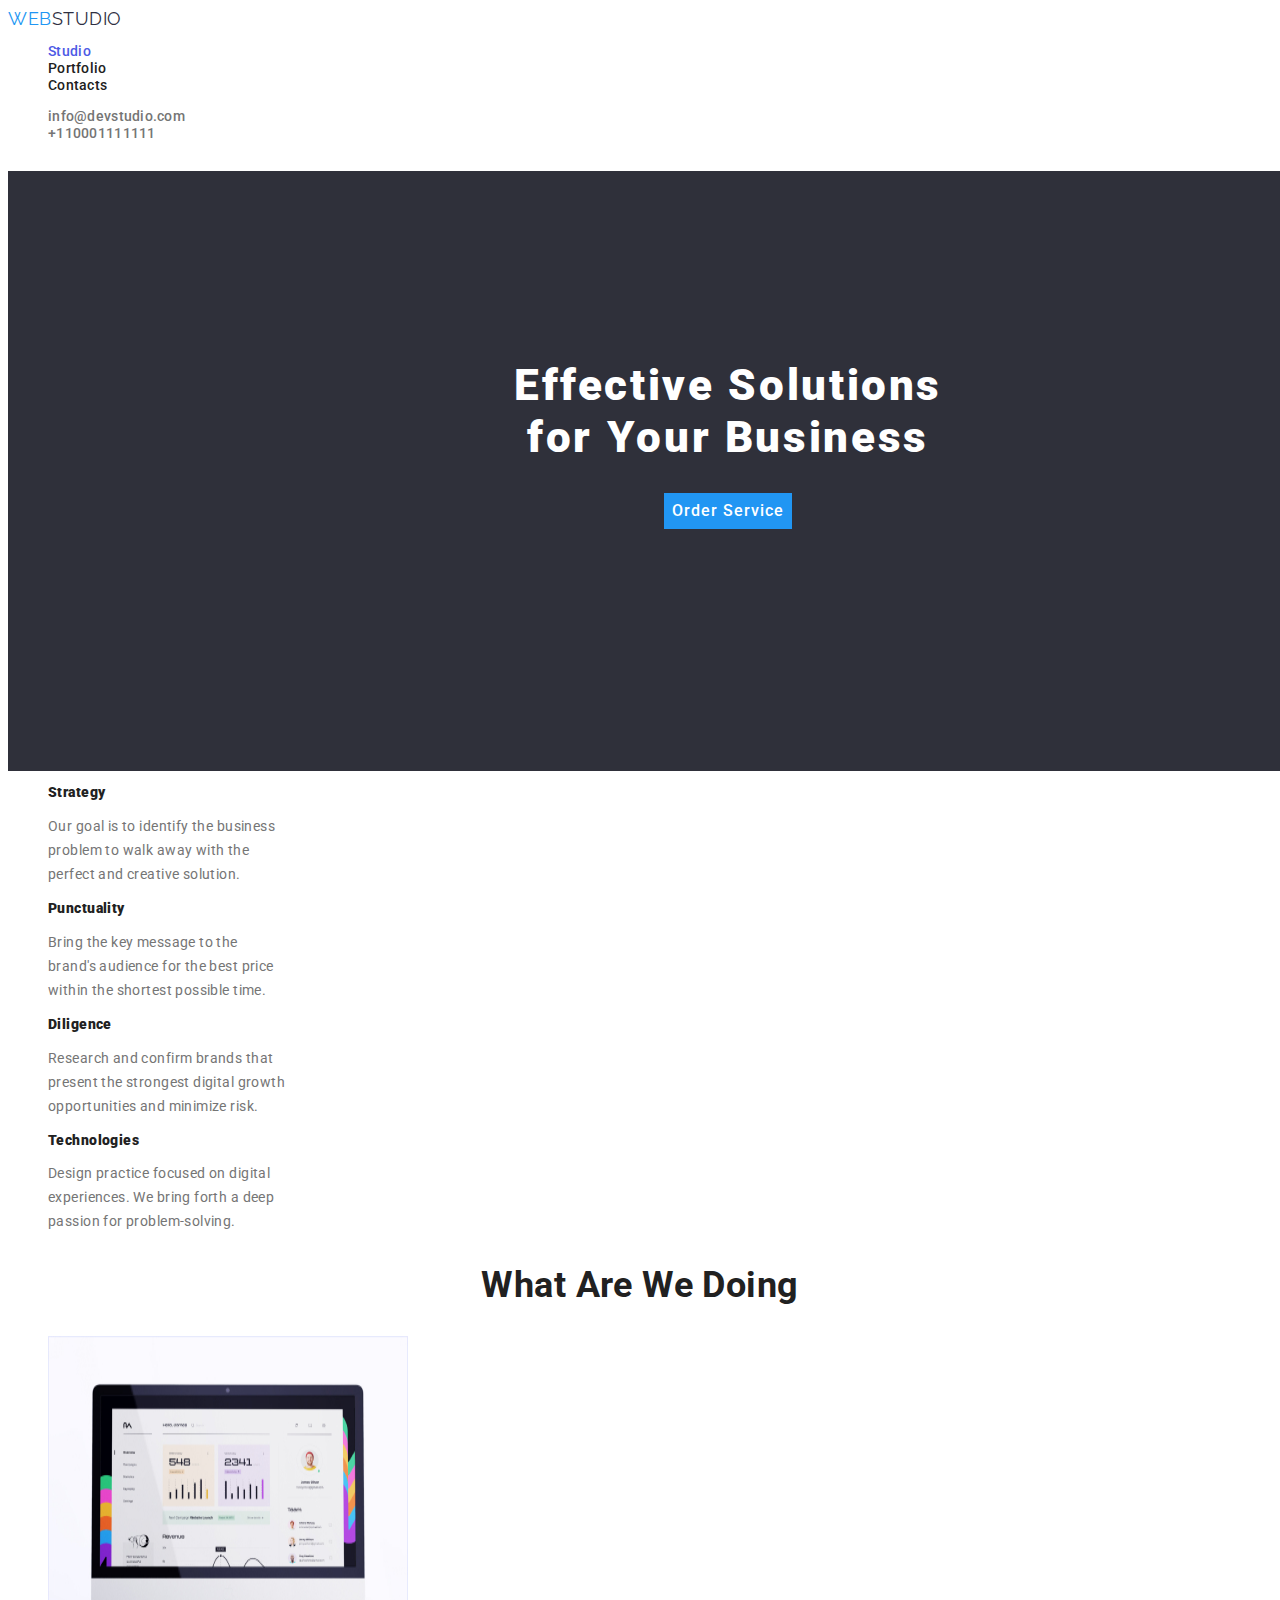
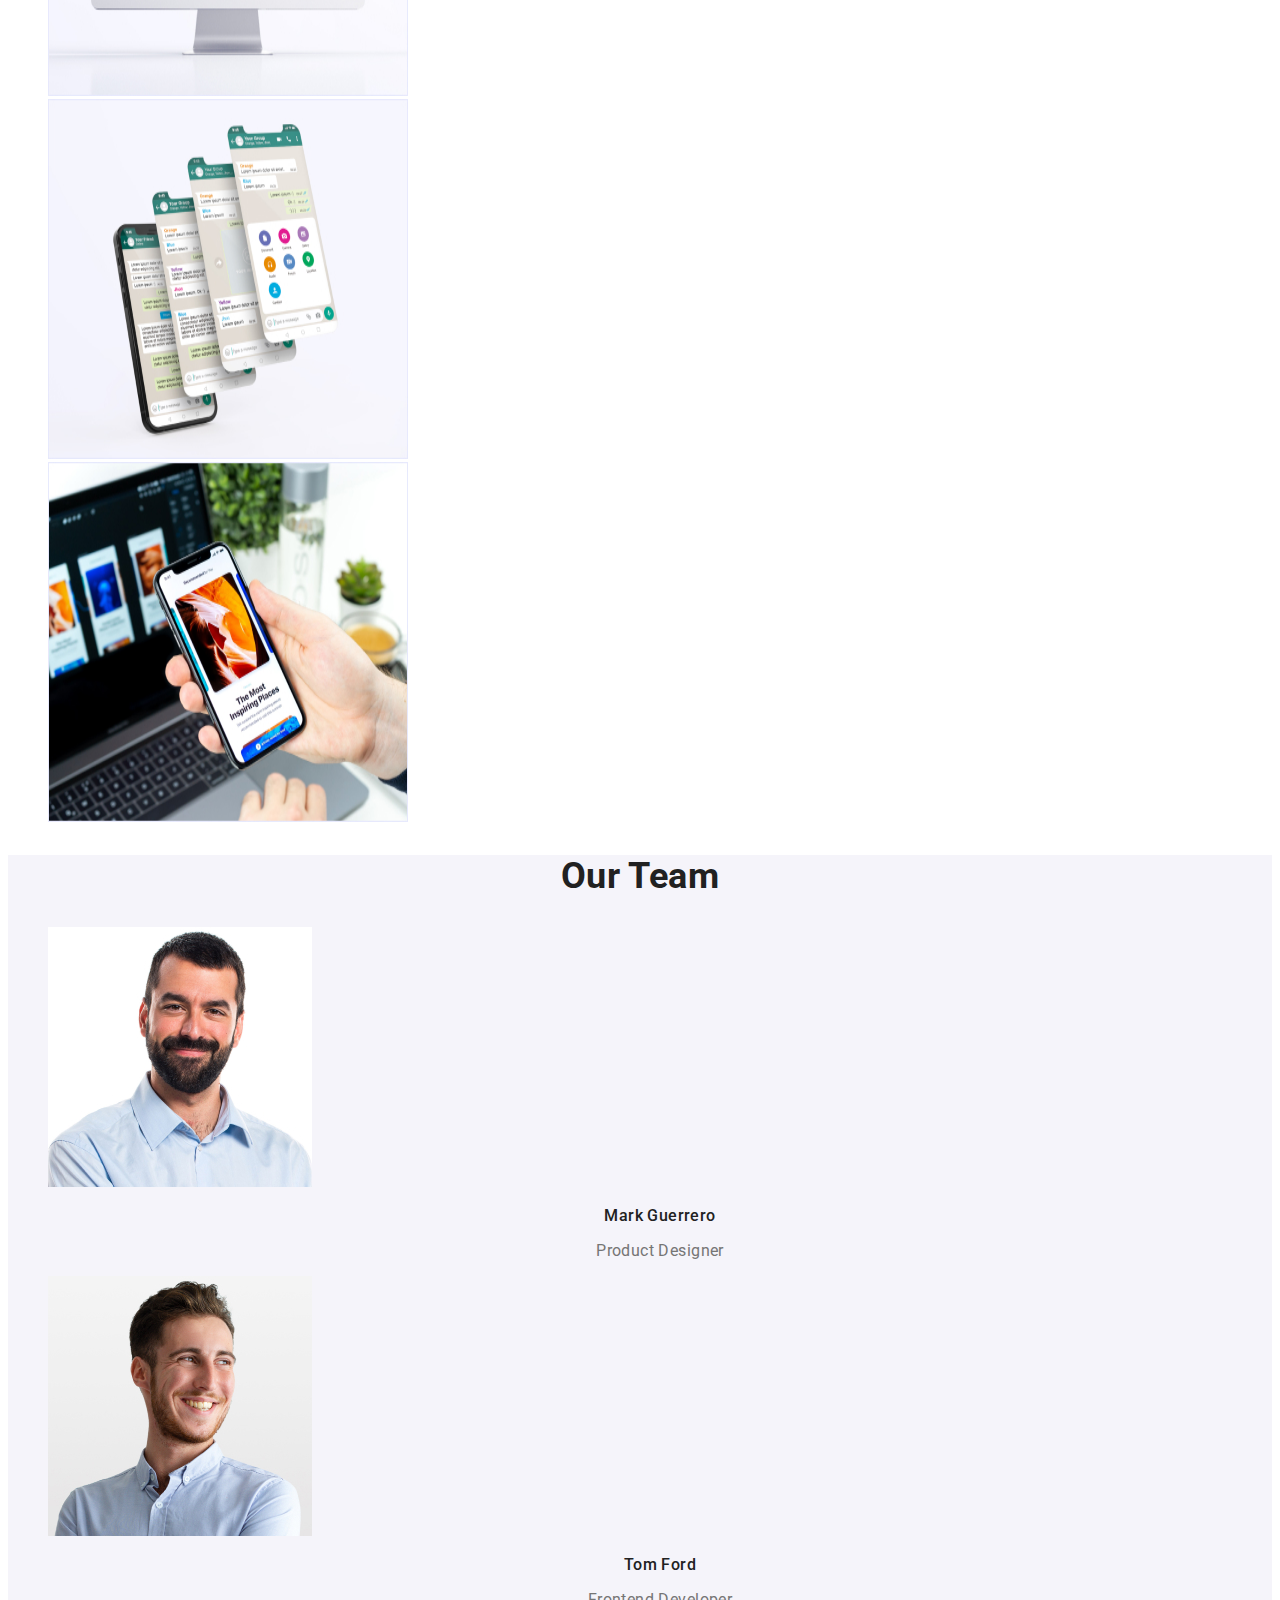
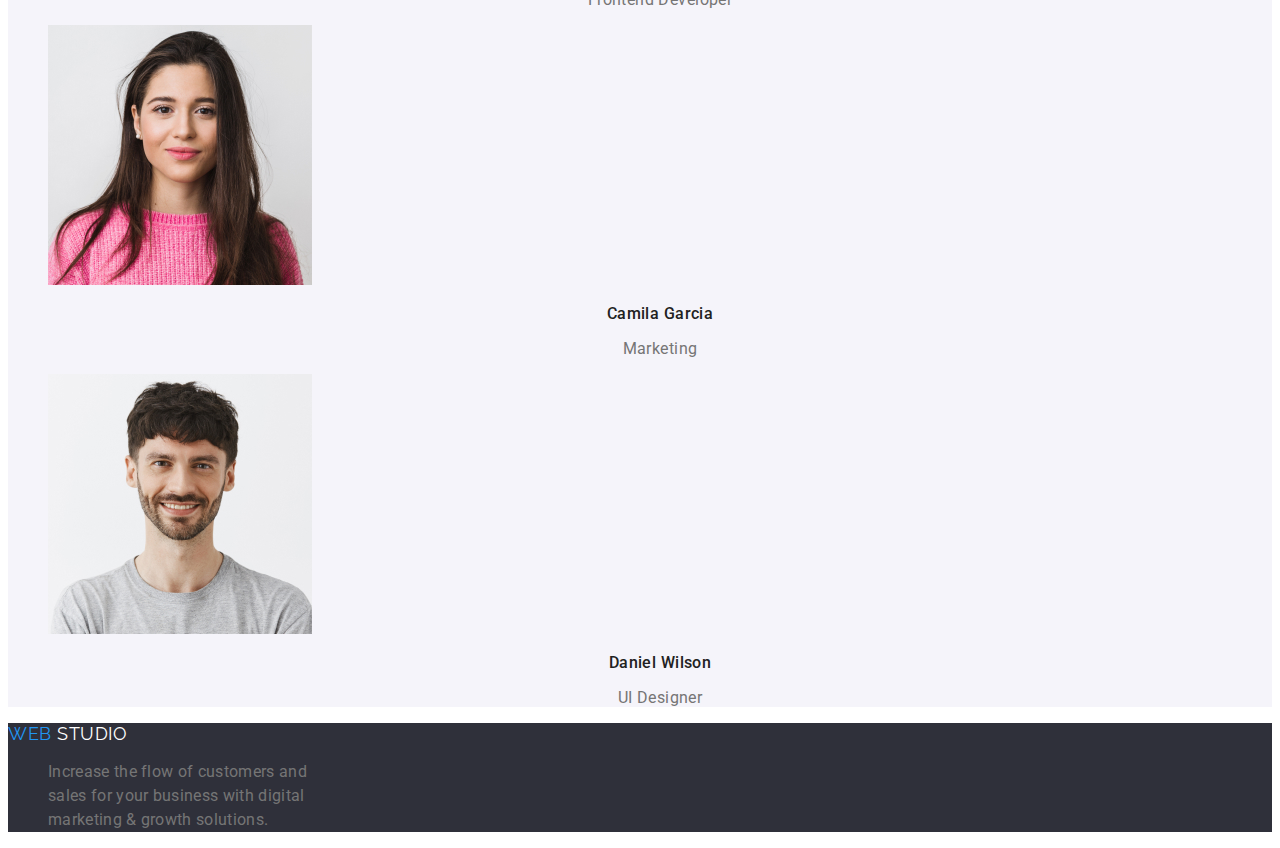
==== index.html @ 08b3004b "start of hw#3" ====
<!DOCTYPE html>
<html lang="en">
  <head>
    <meta charset="UTF-8" />
    <meta http-equiv="X-UA-Compatible" content="IE=edge" />
    <meta name="viewport" content="width=device-width, initial-scale=1.0" />
    <title>Document</title>
    <link rel="stylesheet" href="./css/styles.css" />
    <link
      href="https://fonts.googleapis.com/css2?family=Raleway:wght@700&family=Roboto:wght@400;500;700;900&display=swap"
      rel="stylesheet"
    />
  </head>

  <body>
    <!-- Header Section -->
    <header>
      <nav class="links">
        <!-- Company Logo -->
        <a href="./index.html" class="logo-link">
          <span class="logo">WEB<span class="studio">STUDIO</span></span>
        </a>

        <!-- Navigation Menu -->
        <ul class="nav-menu list">
          <li>
            <a href="./index.html" class="page current" rel="nopener norefer"
              >Studio</a
            >
          </li>
          <li>
            <a href="./portfolio.html" class="page" rel="nopener norefer"
              >Portfolio</a
            >
          </li>
          <li><a href="#" class="page">Contacts</a></li>
        </ul>
      </nav>
      <ul class="contacts-menu list">
        <li>
          <a href="mailto:info@devstudio.com" class="item"
            >info@devstudio.com</a
          >
        </li>
        <li><a href="tel:+110001111111" class="item">+110001111111</a></li>
      </ul>
    </header>

    <!-- Main Content -->
    <main>
      <!-- Section 1 -->
      <section class="hero bg-hero">
        <h1 class="hero-title">
          Effective Solutions <br />
          for Your Business
        </h1>
        <button type="button" class="button primary">Order Service</button>
      </section>

      <!-- Section 2 -->
      <section class="section">
        <!-- Company Goals -->
        <div class="container">
          <ul class="benefits list">
            <li>
              <h3 class="title"><b>Strategy</b></h3>
              <p class="description">
                Our goal is to identify the business <br />
                problem to walk away with the <br />perfect and creative
                solution.
              </p>
            </li>

            <li>
              <h3 class="title"><b>Punctuality</b></h3>
              <p class="description">
                Bring the key message to the<br />
                brand's audience for the best price<br />
                within the shortest possible time.
              </p>
            </li>

            <li>
              <h3 class="title"><b>Diligence</b></h3>
              <p class="description">
                Research and confirm brands that<br />
                present the strongest digital growth<br />
                opportunities and minimize risk.
              </p>
            </li>

            <li>
              <h3 class="title"><b>Technologies</b></h3>
              <p class="description">
                Design practice focused on digital<br />
                experiences. We bring forth a deep<br />
                passion for problem-solving.
              </p>
            </li>
          </ul>
        </div>
      </section>

      <!-- Section 3 -->
      <section class="section">
        <div class="container">
          <!-- Business Offers -->
          <h2 class="section-title">What Are We Doing</h2>
          <ul class="what-we-do list">
            <li>
              <img
                src="./images/monitor.jpg"
                alt="monitor"
                width="360"
                height="360"
              />
            </li>
            <li>
              <img
                src="./images/phone.jpg"
                alt="phone"
                width="360"
                height="360"
              />
            </li>
            <li>
              <img
                src="./images/laptopandphone.jpg"
                alt="laptop and phone"
                width="360"
                height="360"
              />
            </li>
          </ul>
        </div>
      </section>

      <!-- Section 4 -->
      <section class="section bg-team">
        <div class="container">
          <h2 class="section-title">Our Team</h2>
          <ul class="team list">
            <li>
              <img
                src="./images/mark-guerrero.jpg"
                alt="markguerrero"
                width="264"
                height="260"
              />
              <h3 class="name">Mark Guerrero</h3>
              <p class="position">Product Designer</p>
            </li>

            <li>
              <img
                src="./images/tom-ford.jpg"
                alt="tomford"
                width="264"
                height="260"
              />
              <h3 class="name">Tom Ford</h3>
              <p class="position">Frontend Developer</p>
            </li>

            <li>
              <img
                src="./images/camila-garcia.jpg"
                alt="camilagarcia"
                width="264"
                height="260"
              />
              <h3 class="name">Camila Garcia</h3>
              <p class="position">Marketing</p>
            </li>

            <li>
              <img
                src="./images/daniel-wilson.jpg"
                alt="danielwilson"
                width="264"
                height="260"
              />
              <h3 class="name">Daniel Wilson</h3>
              <p class="position">UI Designer</p>
            </li>
          </ul>
        </div>
      </section>
    </main>

    <footer class="page-footer bg-footer">
      <div>
        <a href="./index.html" class="logo-link">
          <span class="logo">WEB</span>
          <span class="studio-footer">STUDIO</span></a
        >
        <p class="footer-description">
          Increase the flow of customers and <br />
          sales for your business with digital<br />
          marketing & growth solutions.
        </p>
      </div>
    </footer>
  </body>
</html>
---- css/styles.css ----
:root {
  --primary-text-color: #757575;
  --accent-color: #2196f3;
  --primary-white-color: #ffffff;
  --primary-black-color: #212121;
  --text-white-opacity: rgba(255, 255, 255, 0.6);
  --button-primary-hover: #188ce8;
  --button-filter: #f5f4fa;
  --background-black: #2f303a;
  --background-grey: #f5f4fa;
}
body {
  background-color: var(--primary-white-color);
  color: var(--primary-text-color);
  font-family: "Roboto", sans-serif;
  font-size: 14px;
  letter-spacing: 0.03em;
}

.list {
  list-style: none;
}
/* Header 1 Navigation */

.logo-link {
  text-decoration: none;
  letter-spacing: 0.54px;
  line-height: 21px;
  font-size: 18px;
  font-family: "Raleway", sans-serif;
}

.logo {
  color: var(--accent-color);
}

.studio {
  color: #2e2f42;
}
.studio-footer {
  color: var(--primary-white-color);
}

.footer-description {
  width: 264px;
  height: 72px;
  margin-left: 40px;
  font-size: 16px;
  font-family: "Roboto";
  line-height: 24px;
  letter-spacing: 0.32px;
}
.nav-menu .page {
  color: var(--primary-black-color);
  font-weight: 500;
  font-size: 14px;
  line-height: 1.14;
  letter-spacing: 0.02em;
  text-decoration: none;
}

.nav-menu .page:hover,
.nav-menu .page:focus,
.nav-menu .page-current,
.contacts-menu .item:hover,
.contacts-menu .item:focus {
  color: var(--accent-color);
}

.contacts-menu .item {
  color: var(--primary-text-color);
  text-decoration: none;
  letter-spacing: 0.02em;
  line-height: 1.14;
  font-size: 14px;
  font-weight: 500;
}

.bg-footer {
  background-color: var(--background-black);
}
.page-footer {
  color: var(--primary-text-color);
  font-family: "Roboto", sans-serif;
}

.button {
  font-family: inherit;
  border-color: transparent;
  letter-spacing: 0.03em;
  cursor: pointer;
}

.button.primary {
  background-color: var(--accent-color);
  color: var(--primary-white-color);
  font-size: 16px;
  font-weight: 500;
  line-height: 1.87;
  letter-spacing: 0.06em;
}

.button.primary:hover,
.button.primary.focus {
  background-color: var(--button-primary-hover);
}
.button.filter {
  color: var(--primary-black-color);
  font-size: 18px;
  font-weight: 500;
  line-height: 1.62;
  background-color: var(--button-filter);
}

.button.filter:hover,
.button.filter:focus,
.button.filter.current {
  background-color: var(--accent-color);
  color: var(--primary-white-color);
}

.section-title {
  text-align: center;
  /* Header 2 */
  font-size: 36px;
  font-weight: 700;
  line-height: 1.17;
  color: var(--primary-black-color);
}

.bg-hero {
  background-color: var(--background-black);
  width: 1440px;
  height: 600px;
  text-align: center;
}

.hero-title {
  color: var(--primary-white-color);
  font-weight: 900;
  text-align: center;
  font-size: 44px;
  letter-spacing: 0.06em;
  padding: 188px 472px 0px 472px;
}

.benefits .title {
  color: var(--primary-black-color);
  font-weight: 700;
  font-size: 14px;
  line-height: 1.14;
}
.benefits .description {
  line-height: 1.71;
}

.bg-team {
  background-color: var(--background-grey);
}

.team .name,
.team .position {
  font-size: 16px;
  line-height: 1.19;
  text-align: center;
}
.team .name {
  color: var(--primary-black-color);
  font-weight: 500;
}

/* Project */
.project {
  text-decoration: none;
}

.project .name {
  color: var(--primary-black-color);
  font-size: 18px;
  font-family: "Roboto";
  font-weight: 700;
  line-height: 2;
  letter-spacing: 0.06em;
}

.project .type {
  color: var(--primary-text-color);
  font-weight: 400;
  font-size: 16px;
  line-height: 1.87;
}

.projects {
  list-style-type: none;
  text-decoration: none;
}

.page.current {
  color: #4d5ae5;
  text-decoration: none;
  list-style-type: none;
  font-size: 14px;
  font-family: "Roboto";
  font-weight: 500;

  letter-spacing: 0.32px;
}
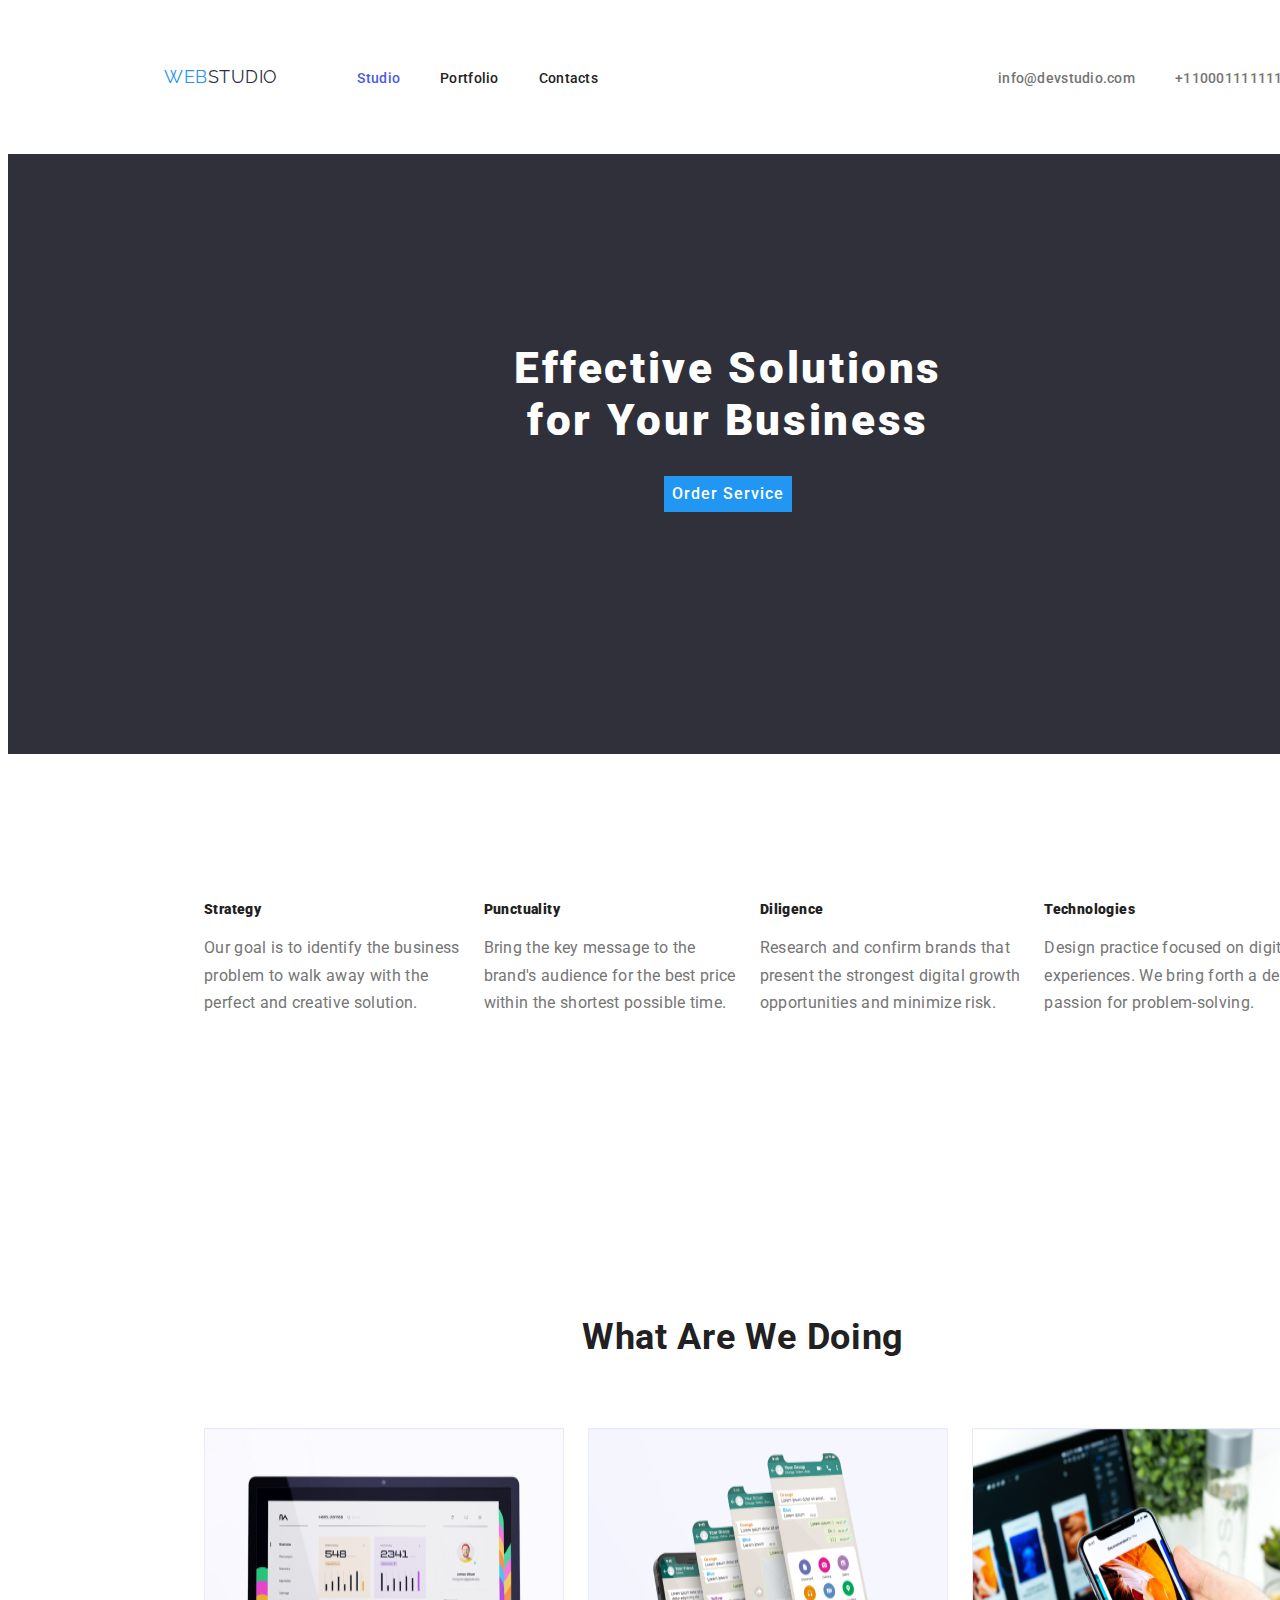
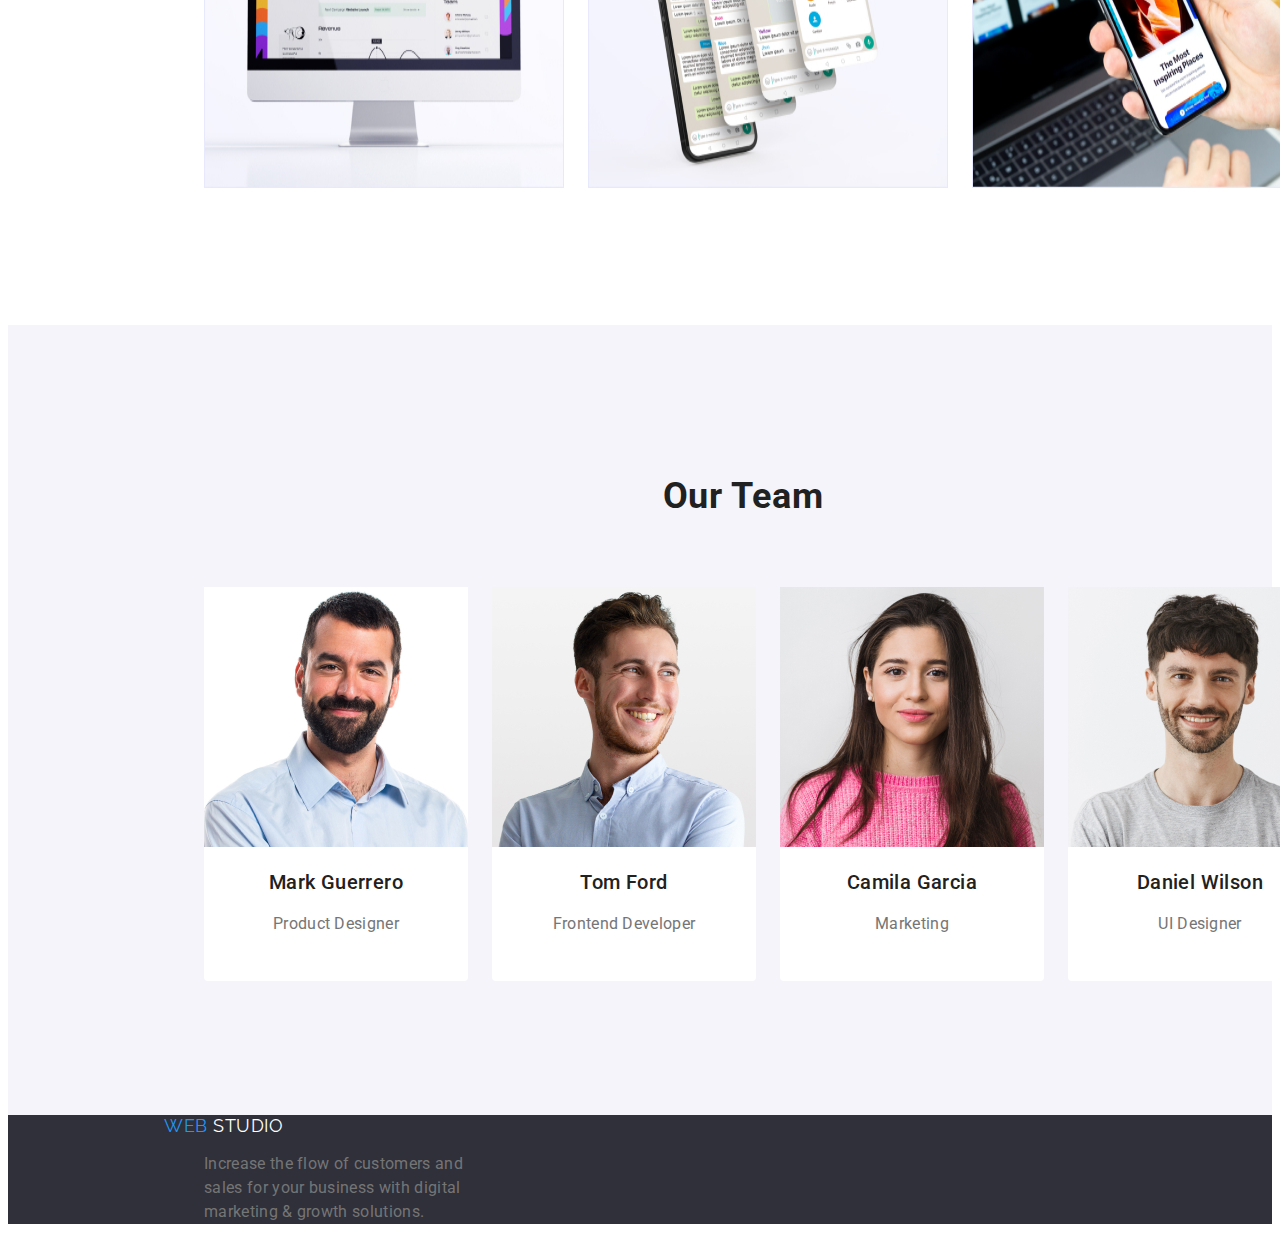
==== commit ec0d97b9: "modified and updated index.html" ====
--- a/index.html
+++ b/index.html
@@ -15,35 +15,48 @@
   <body>
     <!-- Header Section -->
     <header>
-      <nav class="links">
-        <!-- Company Logo -->
-        <a href="./index.html" class="logo-link">
-          <span class="logo">WEB<span class="studio">STUDIO</span></span>
-        </a>
-
-        <!-- Navigation Menu -->
-        <ul class="nav-menu list">
-          <li>
-            <a href="./index.html" class="page current" rel="nopener norefer"
-              >Studio</a
-            >
-          </li>
-          <li>
-            <a href="./portfolio.html" class="page" rel="nopener norefer"
-              >Portfolio</a
-            >
-          </li>
-          <li><a href="#" class="page">Contacts</a></li>
-        </ul>
-      </nav>
-      <ul class="contacts-menu list">
-        <li>
-          <a href="mailto:info@devstudio.com" class="item"
-            >info@devstudio.com</a
-          >
-        </li>
-        <li><a href="tel:+110001111111" class="item">+110001111111</a></li>
-      </ul>
+      <div class="container-main">
+        <div class="container-header">
+          <nav class="links">
+            <div class="container-links">
+              <!-- Company Logo -->
+              <a href="./index.html" class="logo-link container-webstudio">
+                <span class="logo">WEB<span class="studio">STUDIO</span></span>
+              </a>
+
+              <!-- Navigation Menu -->
+              <ul class="nav-menu list container-nav-menu">
+                <li>
+                  <a
+                    href="./index.html"
+                    class="page current"
+                    rel="nopener norefer"
+                    >Studio</a
+                  >
+                </li>
+                <li>
+                  <a href="./portfolio.html" class="page" rel="nopener norefer"
+                    >Portfolio</a
+                  >
+                </li>
+                <li>
+                  <a href="#" class="page">Contacts</a>
+                </li>
+              </ul>
+            </div>
+          </nav>
+          <ul class="contacts-menu list container-contacts">
+            <li class="">
+              <a href="mailto:info@devstudio.com" class="item"
+                >info@devstudio.com</a
+              >
+            </li>
+            <li class="">
+              <a href="tel:+110001111111" class="item">+110001111111</a>
+            </li>
+          </ul>
+        </div>
+      </div>
     </header>
 
     <!-- Main Content -->
@@ -60,7 +73,7 @@
       <!-- Section 2 -->
       <section class="section">
         <!-- Company Goals -->
-        <div class="container">
+        <div class="container container-main">
           <ul class="benefits list">
             <li>
               <h3 class="title"><b>Strategy</b></h3>
@@ -103,7 +116,7 @@
 
       <!-- Section 3 -->
       <section class="section">
-        <div class="container">
+        <div class="container container-main">
           <!-- Business Offers -->
           <h2 class="section-title">What Are We Doing</h2>
           <ul class="what-we-do list">
@@ -137,10 +150,10 @@
 
       <!-- Section 4 -->
       <section class="section bg-team">
-        <div class="container">
+        <div class="container container-main">
           <h2 class="section-title">Our Team</h2>
           <ul class="team list">
-            <li>
+            <li class="team-item">
               <img
                 src="./images/mark-guerrero.jpg"
                 alt="markguerrero"
@@ -151,7 +164,7 @@
               <p class="position">Product Designer</p>
             </li>
 
-            <li>
+            <li class="team-item">
               <img
                 src="./images/tom-ford.jpg"
                 alt="tomford"
@@ -162,7 +175,7 @@
               <p class="position">Frontend Developer</p>
             </li>
 
-            <li>
+            <li class="team-item">
               <img
                 src="./images/camila-garcia.jpg"
                 alt="camilagarcia"
@@ -173,7 +186,7 @@
               <p class="position">Marketing</p>
             </li>
 
-            <li>
+            <li class="team-item">
               <img
                 src="./images/daniel-wilson.jpg"
                 alt="danielwilson"
@@ -189,7 +202,7 @@
     </main>
 
     <footer class="page-footer bg-footer">
-      <div>
+      <div class="container-main">
         <a href="./index.html" class="logo-link">
           <span class="logo">WEB</span>
           <span class="studio-footer">STUDIO</span></a
--- a/css/styles.css
+++ b/css/styles.css
@@ -15,6 +15,38 @@
   font-family: "Roboto", sans-serif;
   font-size: 14px;
   letter-spacing: 0.03em;
+  /* Added */
+  max-width: 1440px;
+}
+
+/* added */
+.container-main {
+  width: 1158px;
+  padding: 0 156px;
+}
+
+.container-header {
+  display: flex;
+  padding-top: 24px;
+}
+
+.container-webstudio,
+.container-nav-menu,
+.container-contacts {
+  display: inline-flex;
+  align-items: center;
+  flex-direction: row;
+  padding: 24px 0px;
+}
+
+.container-nav-menu {
+  padding-left: 76px;
+  gap: 40px;
+}
+.container-contacts {
+  display: inline-flex;
+  padding-left: 400px;
+  gap: 40px;
 }
 
 .list {
@@ -33,6 +65,8 @@
 .logo {
   color: var(--accent-color);
 }
+
+/* added */
 
 .studio {
   color: #2e2f42;
@@ -119,15 +153,22 @@
   color: var(--primary-white-color);
 }
 
+.section {
+  padding: 120px 0;
+}
+
+/* added padding-top */
 .section-title {
   text-align: center;
   /* Header 2 */
   font-size: 36px;
   font-weight: 700;
   line-height: 1.17;
-  color: var(--primary-black-color);
-}
-
+  letter-spacing: 0.72px;
+  color: var(--primary-black-color);
+  margin-bottom: 70px;
+}
+/* Added text-align center */
 .bg-hero {
   background-color: var(--background-black);
   width: 1440px;
@@ -143,30 +184,81 @@
   letter-spacing: 0.06em;
   padding: 188px 472px 0px 472px;
 }
+/* Added */
+.container .benefits {
+  display: flex;
+  align-items: center;
+  gap: 24px;
+}
 
 .benefits .title {
   color: var(--primary-black-color);
   font-weight: 700;
   font-size: 14px;
   line-height: 1.14;
-}
+  letter-spacing: 0.4px;
+}
+
 .benefits .description {
   line-height: 1.71;
-}
-
+  font-size: 16px;
+  letter-spacing: 0.32px;
+}
+
+/* added */
+.benefits {
+  gap: 24px;
+  display: flex;
+  align-items: center;
+}
 .bg-team {
   background-color: var(--background-grey);
 }
 
-.team .name,
+/* Added */
+.container .section-title {
+  text-align: center;
+}
+
+.container .what-we-do {
+  display: flex;
+  text-align: center;
+  gap: 24px;
+}
+
 .team .position {
   font-size: 16px;
   line-height: 1.19;
   text-align: center;
-}
+  letter-spacing: 0.32px;
+}
+
+/* modified */
 .team .name {
   color: var(--primary-black-color);
-  font-weight: 500;
+  text-align: center;
+  font-weight: 500;
+  font-size: 20px;
+  line-height: 24px;
+  letter-spacing: 0.4px;
+  gap: 32px;
+}
+
+/* added */
+.container .team {
+  display: flex;
+  gap: 24px;
+}
+
+/* added */
+.team-item {
+  width: 264px;
+  flex-direction: column;
+  justify-content: center;
+  padding: 0px 0px 32px 0px;
+  gap: 32px;
+  border-radius: 0px 0px 4px 4px;
+  background: var(--white, #fff);
 }
 
 /* Project */
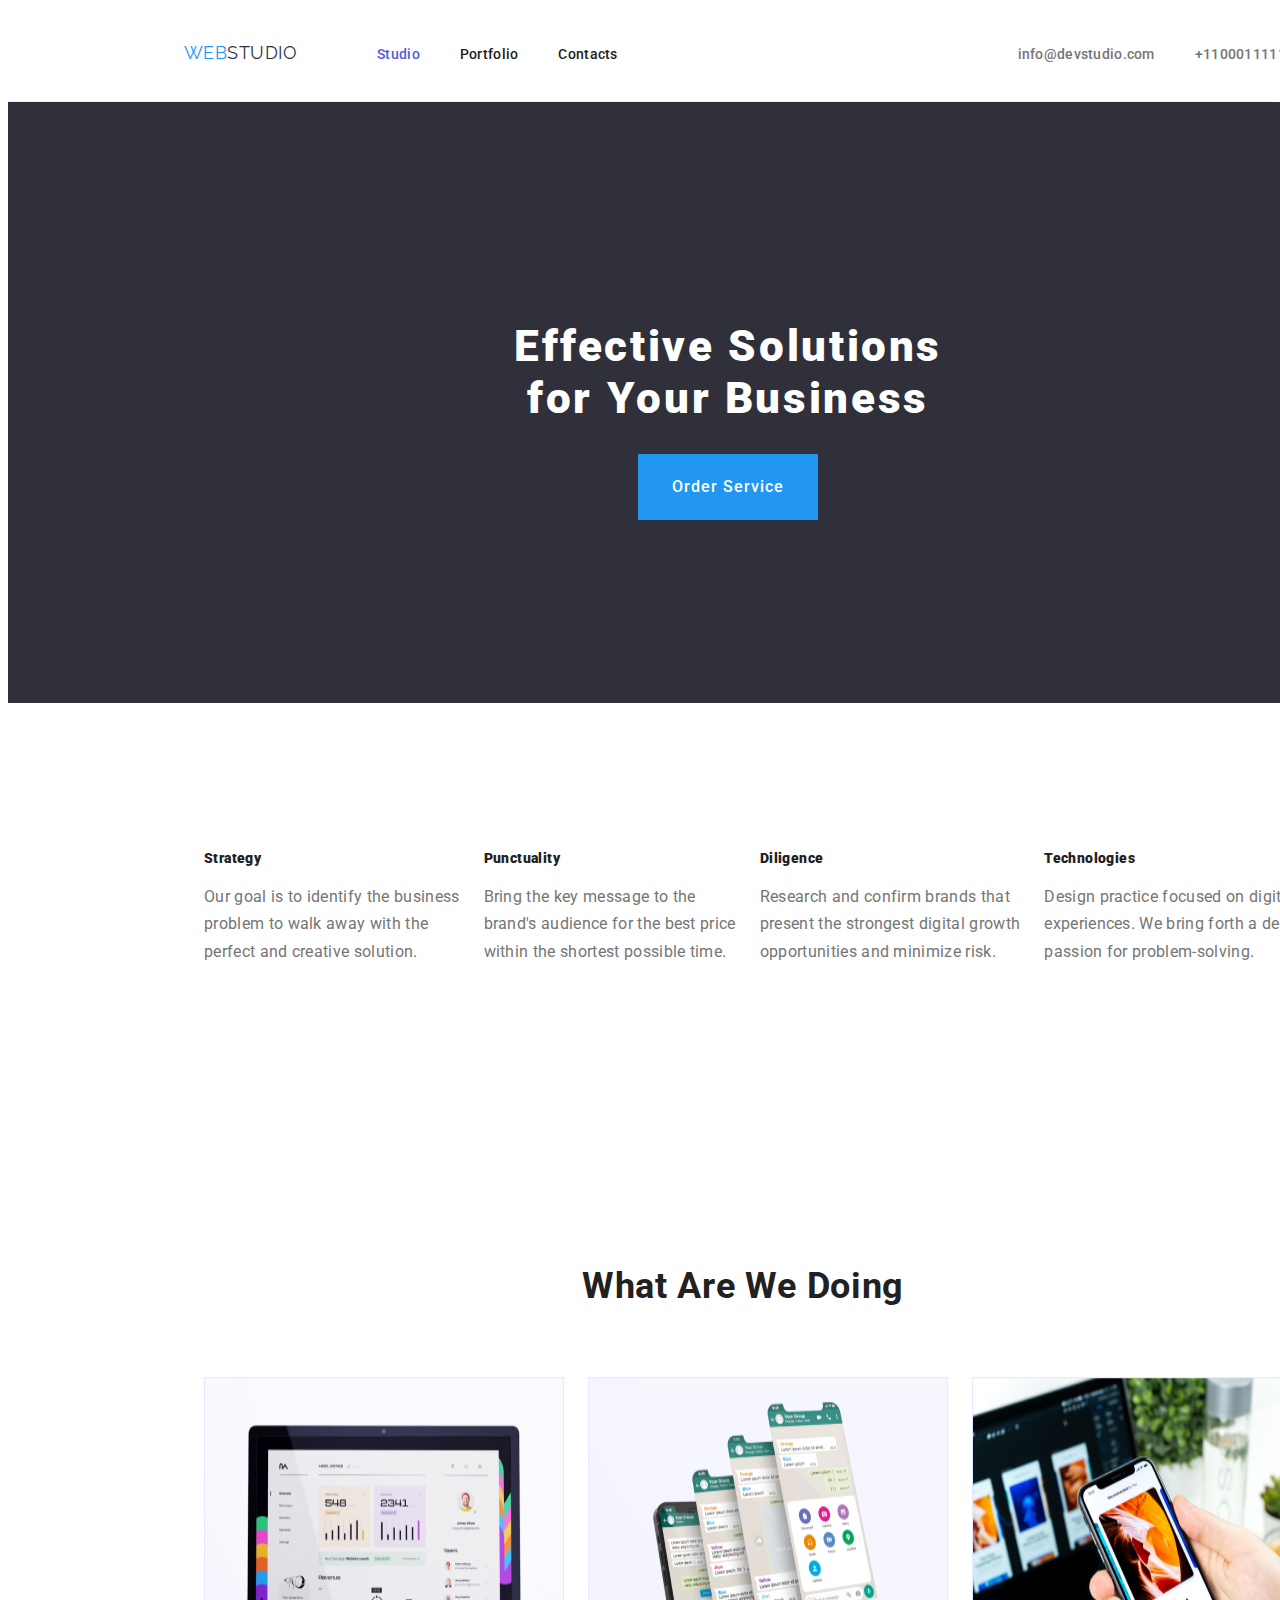
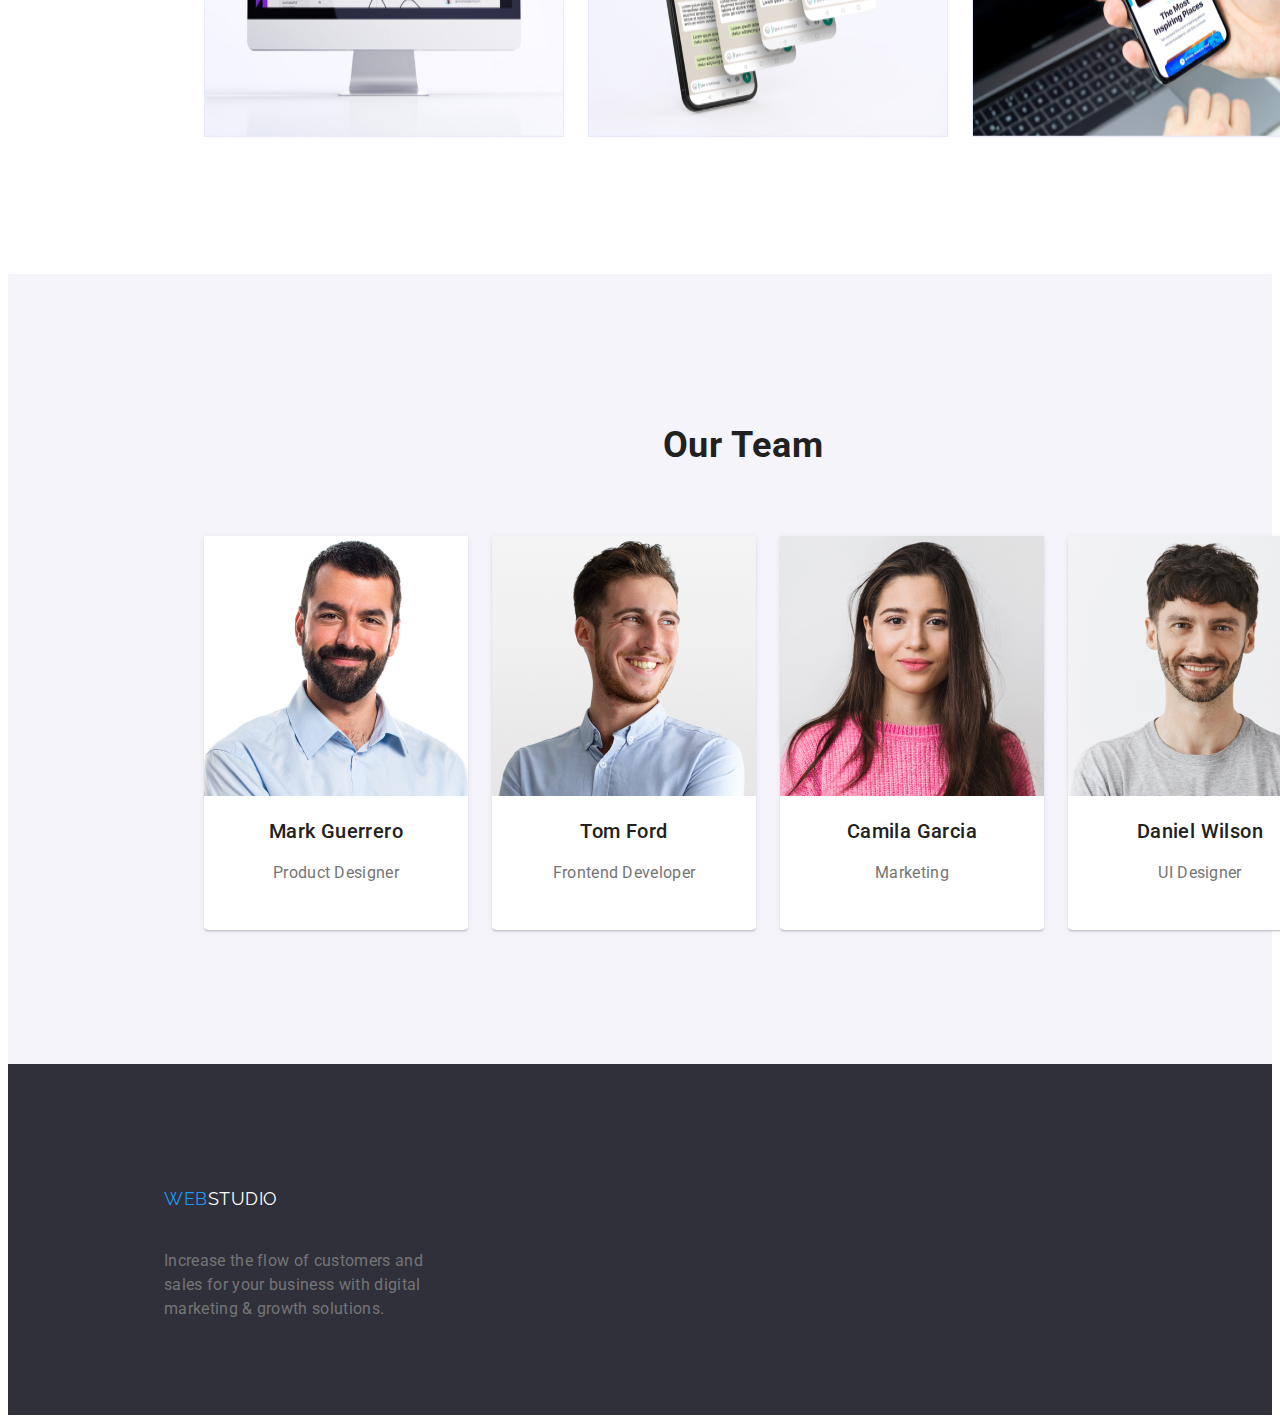
==== commit 496849ff: "for checking" ====
--- a/index.html
+++ b/index.html
@@ -46,12 +46,12 @@
             </div>
           </nav>
           <ul class="contacts-menu list container-contacts">
-            <li class="">
+            <li>
               <a href="mailto:info@devstudio.com" class="item"
                 >info@devstudio.com</a
               >
             </li>
-            <li class="">
+            <li>
               <a href="tel:+110001111111" class="item">+110001111111</a>
             </li>
           </ul>
@@ -62,6 +62,7 @@
     <!-- Main Content -->
     <main>
       <!-- Section 1 -->
+
       <section class="hero bg-hero">
         <h1 class="hero-title">
           Effective Solutions <br />
@@ -203,10 +204,9 @@
 
     <footer class="page-footer bg-footer">
       <div class="container-main">
-        <a href="./index.html" class="logo-link">
-          <span class="logo">WEB</span>
-          <span class="studio-footer">STUDIO</span></a
-        >
+        <a href="./index.html" class="logo-link container-webstudio">
+          <span class="logo">WEB<span class="studio-footer">STUDIO</span></span>
+        </a>
         <p class="footer-description">
           Increase the flow of customers and <br />
           sales for your business with digital<br />
--- a/css/styles.css
+++ b/css/styles.css
@@ -18,7 +18,9 @@
   /* Added */
   max-width: 1440px;
 }
-
+header {
+  border-bottom: 1px solid var(--cornflower, #e7e9fc);
+}
 /* added */
 .container-main {
   width: 1158px;
@@ -27,7 +29,8 @@
 
 .container-header {
   display: flex;
-  padding-top: 24px;
+  justify-content: center;
+  background: var(--primary-white-color);
 }
 
 .container-webstudio,
@@ -76,9 +79,6 @@
 }
 
 .footer-description {
-  width: 264px;
-  height: 72px;
-  margin-left: 40px;
   font-size: 16px;
   font-family: "Roboto";
   line-height: 24px;
@@ -116,6 +116,7 @@
 .page-footer {
   color: var(--primary-text-color);
   font-family: "Roboto", sans-serif;
+  padding: 100px 0px 78px 0px;
 }
 
 .button {
@@ -123,6 +124,7 @@
   border-color: transparent;
   letter-spacing: 0.03em;
   cursor: pointer;
+  padding: 12px 24px;
 }
 
 .button.primary {
@@ -132,6 +134,7 @@
   font-weight: 500;
   line-height: 1.87;
   letter-spacing: 0.06em;
+  padding: 16px 32px;
 }
 
 .button.primary:hover,
@@ -153,6 +156,14 @@
   color: var(--primary-white-color);
 }
 
+/* nth child code here */
+.container-button-filter {
+  display: flex;
+  padding: 96px 0px 72px 0px;
+  justify-content: center;
+  gap: 24px;
+}
+
 .section {
   padding: 120px 0;
 }
@@ -174,6 +185,7 @@
   width: 1440px;
   height: 600px;
   text-align: center;
+  padding-top: 1px;
 }
 
 .hero-title {
@@ -184,6 +196,7 @@
   letter-spacing: 0.06em;
   padding: 188px 472px 0px 472px;
 }
+
 /* Added */
 .container .benefits {
   display: flex;
@@ -259,10 +272,29 @@
   gap: 32px;
   border-radius: 0px 0px 4px 4px;
   background: var(--white, #fff);
+  box-shadow: 0px 2px 1px 0px rgba(46, 47, 66, 0.08),
+    0px 1px 1px 0px rgba(46, 47, 66, 0.16),
+    0px 1px 6px 0px rgba(46, 47, 66, 0.08);
 }
 
 /* Project */
 .project {
+  text-decoration: none;
+}
+
+.container-project .project-one {
+  padding-bottom: 48px;
+}
+
+.container-project .project-three {
+  padding: 48px 0px 120px 0px;
+}
+.projects {
+  gap: 24px;
+  flex-wrap: wrap;
+  display: flex;
+  padding-left: 156px;
+  list-style-type: none;
   text-decoration: none;
 }
 
@@ -282,11 +314,6 @@
   line-height: 1.87;
 }
 
-.projects {
-  list-style-type: none;
-  text-decoration: none;
-}
-
 .page.current {
   color: #4d5ae5;
   text-decoration: none;
@@ -294,6 +321,5 @@
   font-size: 14px;
   font-family: "Roboto";
   font-weight: 500;
-
   letter-spacing: 0.32px;
 }
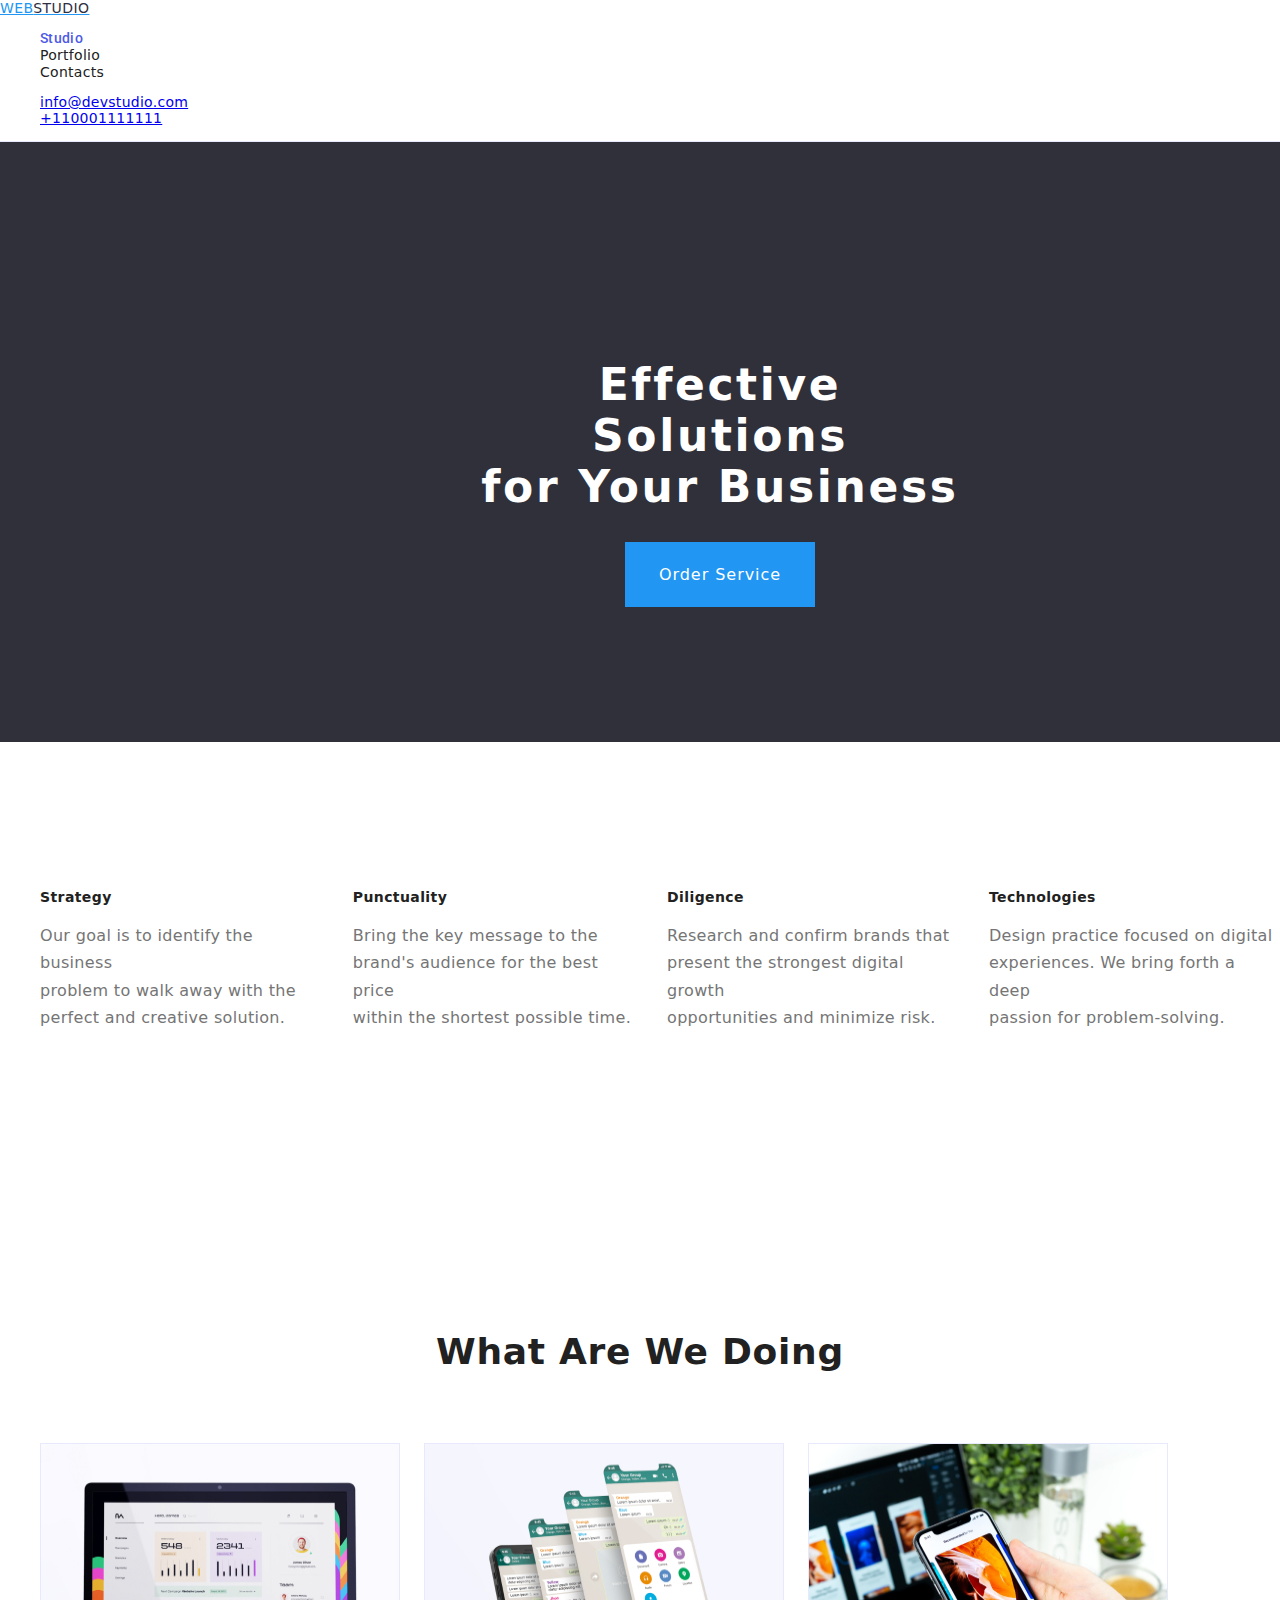
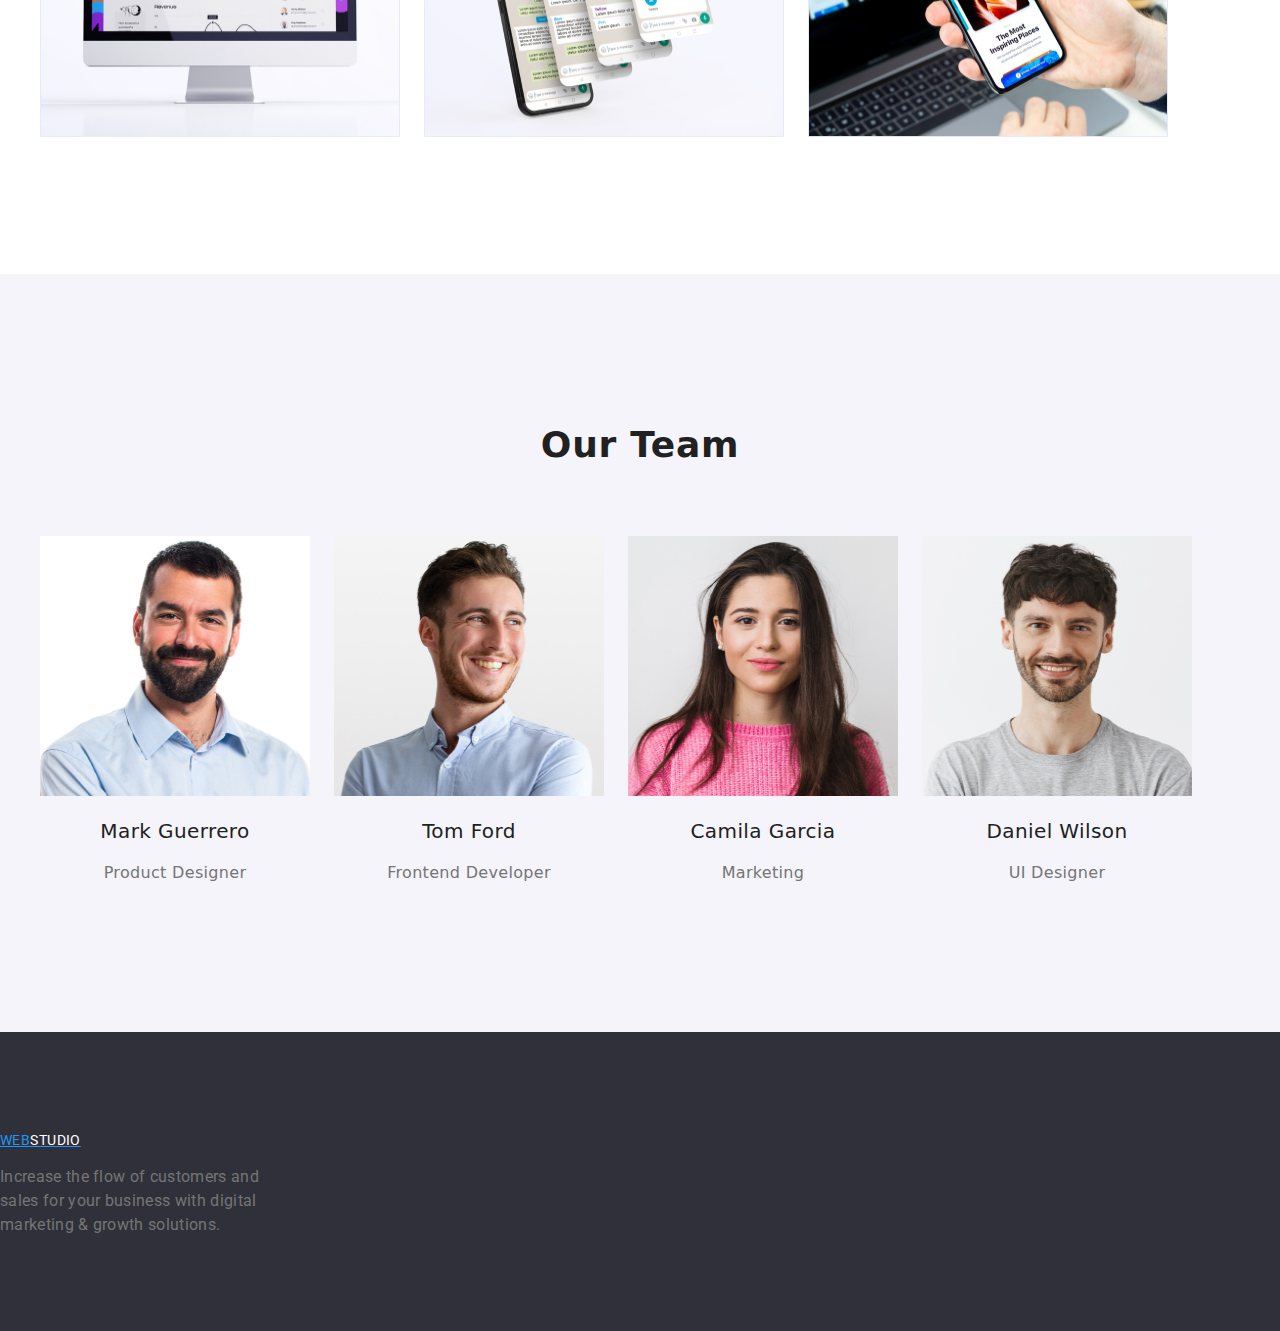
==== commit fc18eb3e: "revised (1)" ====
--- a/index.html
+++ b/index.html
@@ -10,52 +10,52 @@
       href="https://fonts.googleapis.com/css2?family=Raleway:wght@700&family=Roboto:wght@400;500;700;900&display=swap"
       rel="stylesheet"
     />
+    <link
+      rel="stylesheet"
+      href="https://cdnjs.cloudflare.com/ajax/libs/modern-normalize/1.0.0/modern-normalize.min.css"
+    />
   </head>
 
   <body>
     <!-- Header Section -->
-    <header>
-      <div class="container-main">
-        <div class="container-header">
-          <nav class="links">
-            <div class="container-links">
-              <!-- Company Logo -->
-              <a href="./index.html" class="logo-link container-webstudio">
-                <span class="logo">WEB<span class="studio">STUDIO</span></span>
-              </a>
-
-              <!-- Navigation Menu -->
-              <ul class="nav-menu list container-nav-menu">
-                <li>
-                  <a
-                    href="./index.html"
-                    class="page current"
-                    rel="nopener norefer"
-                    >Studio</a
-                  >
-                </li>
-                <li>
-                  <a href="./portfolio.html" class="page" rel="nopener norefer"
-                    >Portfolio</a
-                  >
-                </li>
-                <li>
-                  <a href="#" class="page">Contacts</a>
-                </li>
-              </ul>
-            </div>
-          </nav>
-          <ul class="contacts-menu list container-contacts">
-            <li>
-              <a href="mailto:info@devstudio.com" class="item"
-                >info@devstudio.com</a
+    <header class="page-header">
+      <div class="container menu">
+        <nav class="navigation">
+          <!-- Company Logo -->
+          <a href="./index.html" class="logo link">
+            <span class="logo">WEB<span class="studio">STUDIO</span></span>
+          </a>
+
+          <!-- Navigation Menu -->
+          <ul class="nav-menu list">
+            <li class="item">
+              <a
+                href="./index.html"
+                class="page current link"
+                rel="nopener norefer"
+                >Studio</a
               >
             </li>
-            <li>
-              <a href="tel:+110001111111" class="item">+110001111111</a>
-            </li>
-          </ul>
-        </div>
+            <li class="item">
+              <a href="./portfolio.html" class="page link" rel="nopener norefer"
+                >Portfolio</a
+              >
+            </li>
+            <li class="item">
+              <a href="#" class="page link">Contacts</a>
+            </li>
+          </ul>
+        </nav>
+        <ul class="contacts-menu list">
+          <li class="item">
+            <a href="mailto:info@devstudio.com" class="contact link"
+              >info@devstudio.com</a
+            >
+          </li>
+          <li class="item">
+            <a href="tel:+110001111111" class="contact link">+110001111111</a>
+          </li>
+        </ul>
       </div>
     </header>
 
@@ -64,19 +64,21 @@
       <!-- Section 1 -->
 
       <section class="hero bg-hero">
-        <h1 class="hero-title">
-          Effective Solutions <br />
-          for Your Business
-        </h1>
-        <button type="button" class="button primary">Order Service</button>
+        <div class="container">
+          <h1 class="hero-title">
+            Effective Solutions <br />
+            for Your Business
+          </h1>
+          <button type="button" class="button primary">Order Service</button>
+        </div>
       </section>
 
       <!-- Section 2 -->
       <section class="section">
         <!-- Company Goals -->
-        <div class="container container-main">
+        <div class="container">
           <ul class="benefits list">
-            <li>
+            <li class="item">
               <h3 class="title"><b>Strategy</b></h3>
               <p class="description">
                 Our goal is to identify the business <br />
@@ -85,7 +87,7 @@
               </p>
             </li>
 
-            <li>
+            <li class="item">
               <h3 class="title"><b>Punctuality</b></h3>
               <p class="description">
                 Bring the key message to the<br />
@@ -94,7 +96,7 @@
               </p>
             </li>
 
-            <li>
+            <li class="item">
               <h3 class="title"><b>Diligence</b></h3>
               <p class="description">
                 Research and confirm brands that<br />
@@ -103,7 +105,7 @@
               </p>
             </li>
 
-            <li>
+            <li class="item">
               <h3 class="title"><b>Technologies</b></h3>
               <p class="description">
                 Design practice focused on digital<br />
@@ -116,33 +118,33 @@
       </section>
 
       <!-- Section 3 -->
-      <section class="section">
-        <div class="container container-main">
+      <section class="section no-top-padding">
+        <div class="container">
           <!-- Business Offers -->
           <h2 class="section-title">What Are We Doing</h2>
           <ul class="what-we-do list">
-            <li>
+            <li class="item">
               <img
                 src="./images/monitor.jpg"
                 alt="monitor"
                 width="360"
-                height="360"
-              />
-            </li>
-            <li>
+                height="294"
+              />
+            </li>
+            <li class="item">
               <img
                 src="./images/phone.jpg"
                 alt="phone"
                 width="360"
-                height="360"
-              />
-            </li>
-            <li>
-              <img
-                src="./images/laptopandphone.jpg"
+                height="294"
+              />
+            </li>
+            <li class="item">
+              <img
+                src="./images/laptop-phone.jpg"
                 alt="laptop and phone"
                 width="360"
-                height="360"
+                height="294"
               />
             </li>
           </ul>
@@ -151,47 +153,47 @@
 
       <!-- Section 4 -->
       <section class="section bg-team">
-        <div class="container container-main">
+        <div class="container">
           <h2 class="section-title">Our Team</h2>
           <ul class="team list">
-            <li class="team-item">
+            <li class="item">
               <img
                 src="./images/mark-guerrero.jpg"
                 alt="markguerrero"
-                width="264"
+                width="270"
                 height="260"
               />
               <h3 class="name">Mark Guerrero</h3>
               <p class="position">Product Designer</p>
             </li>
 
-            <li class="team-item">
+            <li class="item">
               <img
                 src="./images/tom-ford.jpg"
                 alt="tomford"
-                width="264"
+                width="270"
                 height="260"
               />
               <h3 class="name">Tom Ford</h3>
               <p class="position">Frontend Developer</p>
             </li>
 
-            <li class="team-item">
+            <li class="item">
               <img
                 src="./images/camila-garcia.jpg"
                 alt="camilagarcia"
-                width="264"
+                width="270"
                 height="260"
               />
               <h3 class="name">Camila Garcia</h3>
               <p class="position">Marketing</p>
             </li>
 
-            <li class="team-item">
+            <li class="item">
               <img
                 src="./images/daniel-wilson.jpg"
                 alt="danielwilson"
-                width="264"
+                width="270"
                 height="260"
               />
               <h3 class="name">Daniel Wilson</h3>
@@ -203,8 +205,8 @@
     </main>
 
     <footer class="page-footer bg-footer">
-      <div class="container-main">
-        <a href="./index.html" class="logo-link container-webstudio">
+      <div class="container">
+        <a href="./index.html" class="logo footer link">
           <span class="logo">WEB<span class="studio-footer">STUDIO</span></span>
         </a>
         <p class="footer-description">
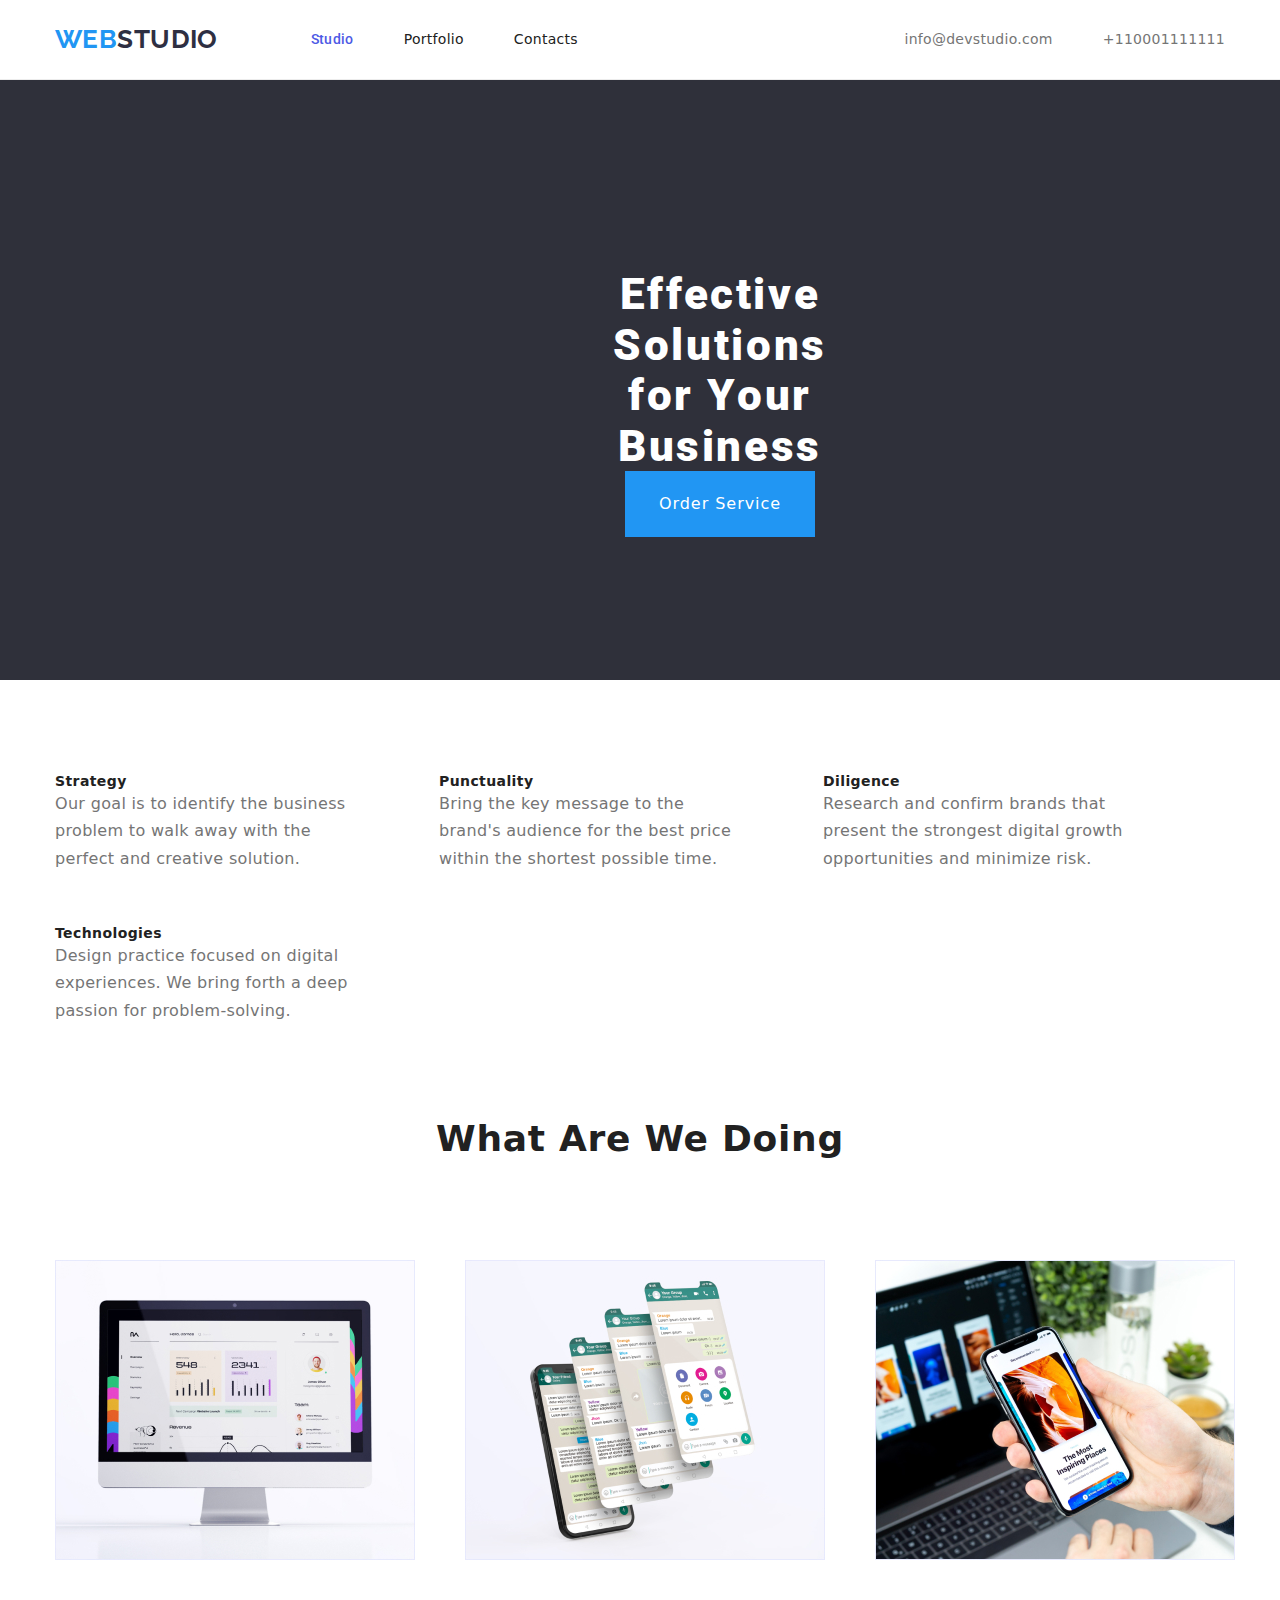
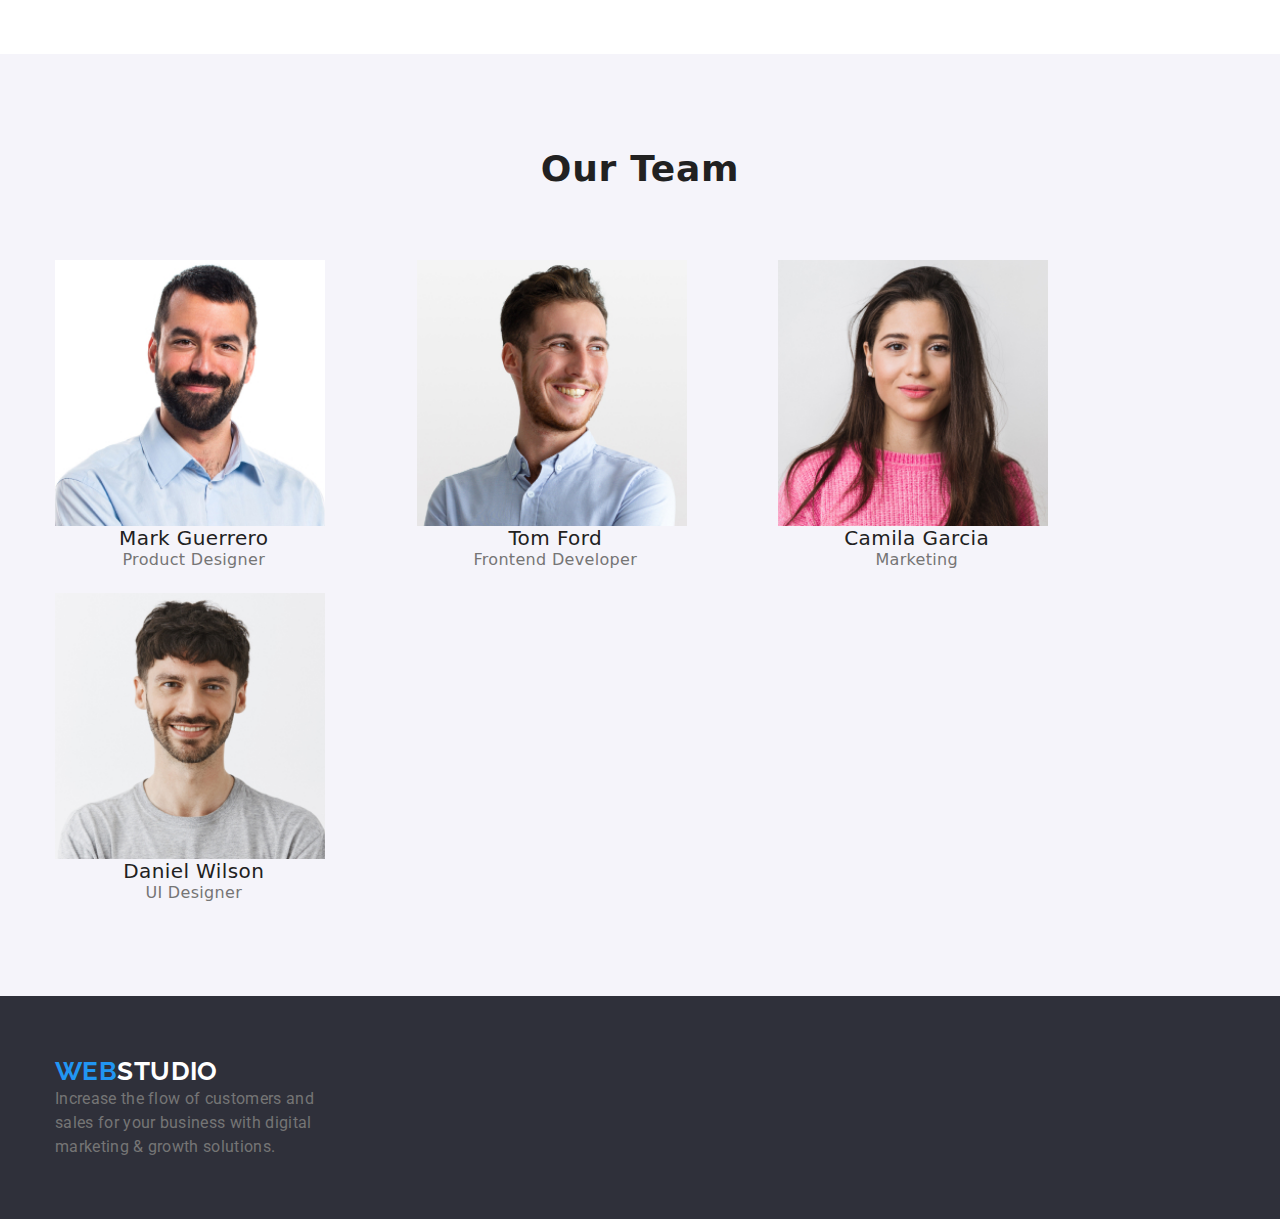
==== commit e3121dcb: "revised (2)" ====
--- a/index.html
+++ b/index.html
@@ -125,6 +125,7 @@
           <ul class="what-we-do list">
             <li class="item">
               <img
+                class="image"
                 src="./images/monitor.jpg"
                 alt="monitor"
                 width="360"
@@ -133,6 +134,7 @@
             </li>
             <li class="item">
               <img
+                class="image"
                 src="./images/phone.jpg"
                 alt="phone"
                 width="360"
@@ -141,6 +143,7 @@
             </li>
             <li class="item">
               <img
+                class="image"
                 src="./images/laptop-phone.jpg"
                 alt="laptop and phone"
                 width="360"
@@ -158,6 +161,7 @@
           <ul class="team list">
             <li class="item">
               <img
+                class="image"
                 src="./images/mark-guerrero.jpg"
                 alt="markguerrero"
                 width="270"
@@ -169,6 +173,7 @@
 
             <li class="item">
               <img
+                class="image"
                 src="./images/tom-ford.jpg"
                 alt="tomford"
                 width="270"
@@ -180,6 +185,7 @@
 
             <li class="item">
               <img
+                class="image"
                 src="./images/camila-garcia.jpg"
                 alt="camilagarcia"
                 width="270"
@@ -191,6 +197,7 @@
 
             <li class="item">
               <img
+                class="image"
                 src="./images/daniel-wilson.jpg"
                 alt="danielwilson"
                 width="270"
--- a/css/styles.css
+++ b/css/styles.css
@@ -15,25 +15,63 @@
   font-family: "Roboto", sans-serif;
   font-size: 14px;
   letter-spacing: 0.03em;
-  /* Added */
-  max-width: 1440px;
+}
+h1,
+h2,
+h3,
+h4,
+h5,
+h6,
+p {
+  margin: 0px;
+}
+
+html {
+  box-sizing: border;
+}
+
+*,
+*::after,
+*::before {
+  box-sizing: inherit;
+}
+
+img {
+  display: block;
+  max-width: 100%;
+
+  height: auto;
+}
+
+/* Checked */
+.link {
+  text-decoration: none;
+  color: inherit;
+}
+
+.section.no-top-padding {
+  padding-top: 0px;
 }
 header {
   border-bottom: 1px solid var(--cornflower, #e7e9fc);
 }
 /* added */
-.container-main {
-  width: 1158px;
-  padding: 0 156px;
-}
-
-.container-header {
-  display: flex;
-  justify-content: center;
-  background: var(--primary-white-color);
-}
-
-.container-webstudio,
+.container {
+  width: 1200px;
+  padding-left: 15px;
+  padding-right: 15px;
+  margin-left: auto;
+  margin-right: auto;
+}
+
+.menu,
+.navigation,
+.nav-menu,
+.contacts-menu {
+  display: flex;
+  align-items: center;
+}
+
 .container-nav-menu,
 .container-contacts {
   display: inline-flex;
@@ -54,6 +92,8 @@
 
 .list {
   list-style: none;
+  padding: 0;
+  margin: 0;
 }
 /* Header 1 Navigation */
 
@@ -67,8 +107,28 @@
 
 .logo {
   color: var(--accent-color);
-}
-
+  font-family: "Raleway", sans-serif;
+  font-weight: 700;
+  font-size: 26px;
+  line-height: 1.2;
+}
+
+.logo.footer {
+  margin-bottom: 20px;
+}
+
+.nav-menu {
+  margin-left: 93px;
+}
+
+.contacts-menu {
+  margin-left: auto;
+}
+
+.nav-menu .item:not(:last-child),
+.contacts-menu .item:not(:last-child) {
+  margin-right: 50px;
+}
 /* added */
 
 .studio {
@@ -84,13 +144,24 @@
   line-height: 24px;
   letter-spacing: 0.32px;
 }
-.nav-menu .page {
+.nav-menu .page,
+.contacts-menu .contact {
   color: var(--primary-black-color);
   font-weight: 500;
   font-size: 14px;
   line-height: 1.14;
   letter-spacing: 0.02em;
   text-decoration: none;
+  display: block;
+  padding-top: 32px;
+  padding-bottom: 31px;
+}
+.contacts-menu .contact {
+  color: var(--primary-text-color);
+}
+
+.page-header {
+  border-bottom: 1px solid #ececec;
 }
 
 .nav-menu .page:hover,
@@ -114,9 +185,8 @@
   background-color: var(--background-black);
 }
 .page-footer {
-  color: var(--primary-text-color);
-  font-family: "Roboto", sans-serif;
-  padding: 100px 0px 78px 0px;
+  padding-top: 60px;
+  padding-bottom: 60px;
 }
 
 .button {
@@ -165,7 +235,8 @@
 }
 
 .section {
-  padding: 120px 0;
+  padding-top: 94px;
+  padding-bottom: 94px;
 }
 
 /* added padding-top */
@@ -195,6 +266,7 @@
   font-size: 44px;
   letter-spacing: 0.06em;
   padding: 188px 472px 0px 472px;
+  font-family: "Roboto", sans-serif;
 }
 
 /* Added */
@@ -220,9 +292,16 @@
 
 /* added */
 .benefits {
-  gap: 24px;
-  display: flex;
-  align-items: center;
+  display: flex;
+  flex-wrap: wrap;
+  margin-left: -30px;
+  margin-top: -30px;
+}
+
+.benefits .item {
+  flex-basis: calc(100% / 4 - -30px);
+  margin-left: 30px;
+  margin-top: 30px;
 }
 .bg-team {
   background-color: var(--background-grey);
@@ -233,10 +312,30 @@
   text-align: center;
 }
 
-.container .what-we-do {
-  display: flex;
-  text-align: center;
-  gap: 24px;
+.what-we-do {
+  display: flex;
+  flex-wrap: wrap;
+  margin-left: -30px;
+  margin-right: -30px;
+}
+
+.what-we-do .item {
+  flex-basis: calc(100% / 3 - 30px);
+  margin-left: 30px;
+  margin-top: 30px;
+}
+
+.team {
+  display: flex;
+  flex-wrap: wrap;
+  margin-left: -30px;
+  margin-right: -30px;
+}
+
+.team .item {
+  flex-basis: calc(100% / 4 - 30px);
+  margin-left: 30px;
+  margin-right: 30px;
 }
 
 .team .position {
@@ -289,15 +388,19 @@
 .container-project .project-three {
   padding: 48px 0px 120px 0px;
 }
+
 .projects {
-  gap: 24px;
   flex-wrap: wrap;
   display: flex;
-  padding-left: 156px;
-  list-style-type: none;
-  text-decoration: none;
-}
-
+  margin-left: -30px;
+  margin-top: -30px;
+}
+
+.project-card {
+  flex-basis: calc(100% / 3 - 30px);
+  margin-left: 30px;
+  margin-top: 30px;
+}
 .project .name {
   color: var(--primary-black-color);
   font-size: 18px;
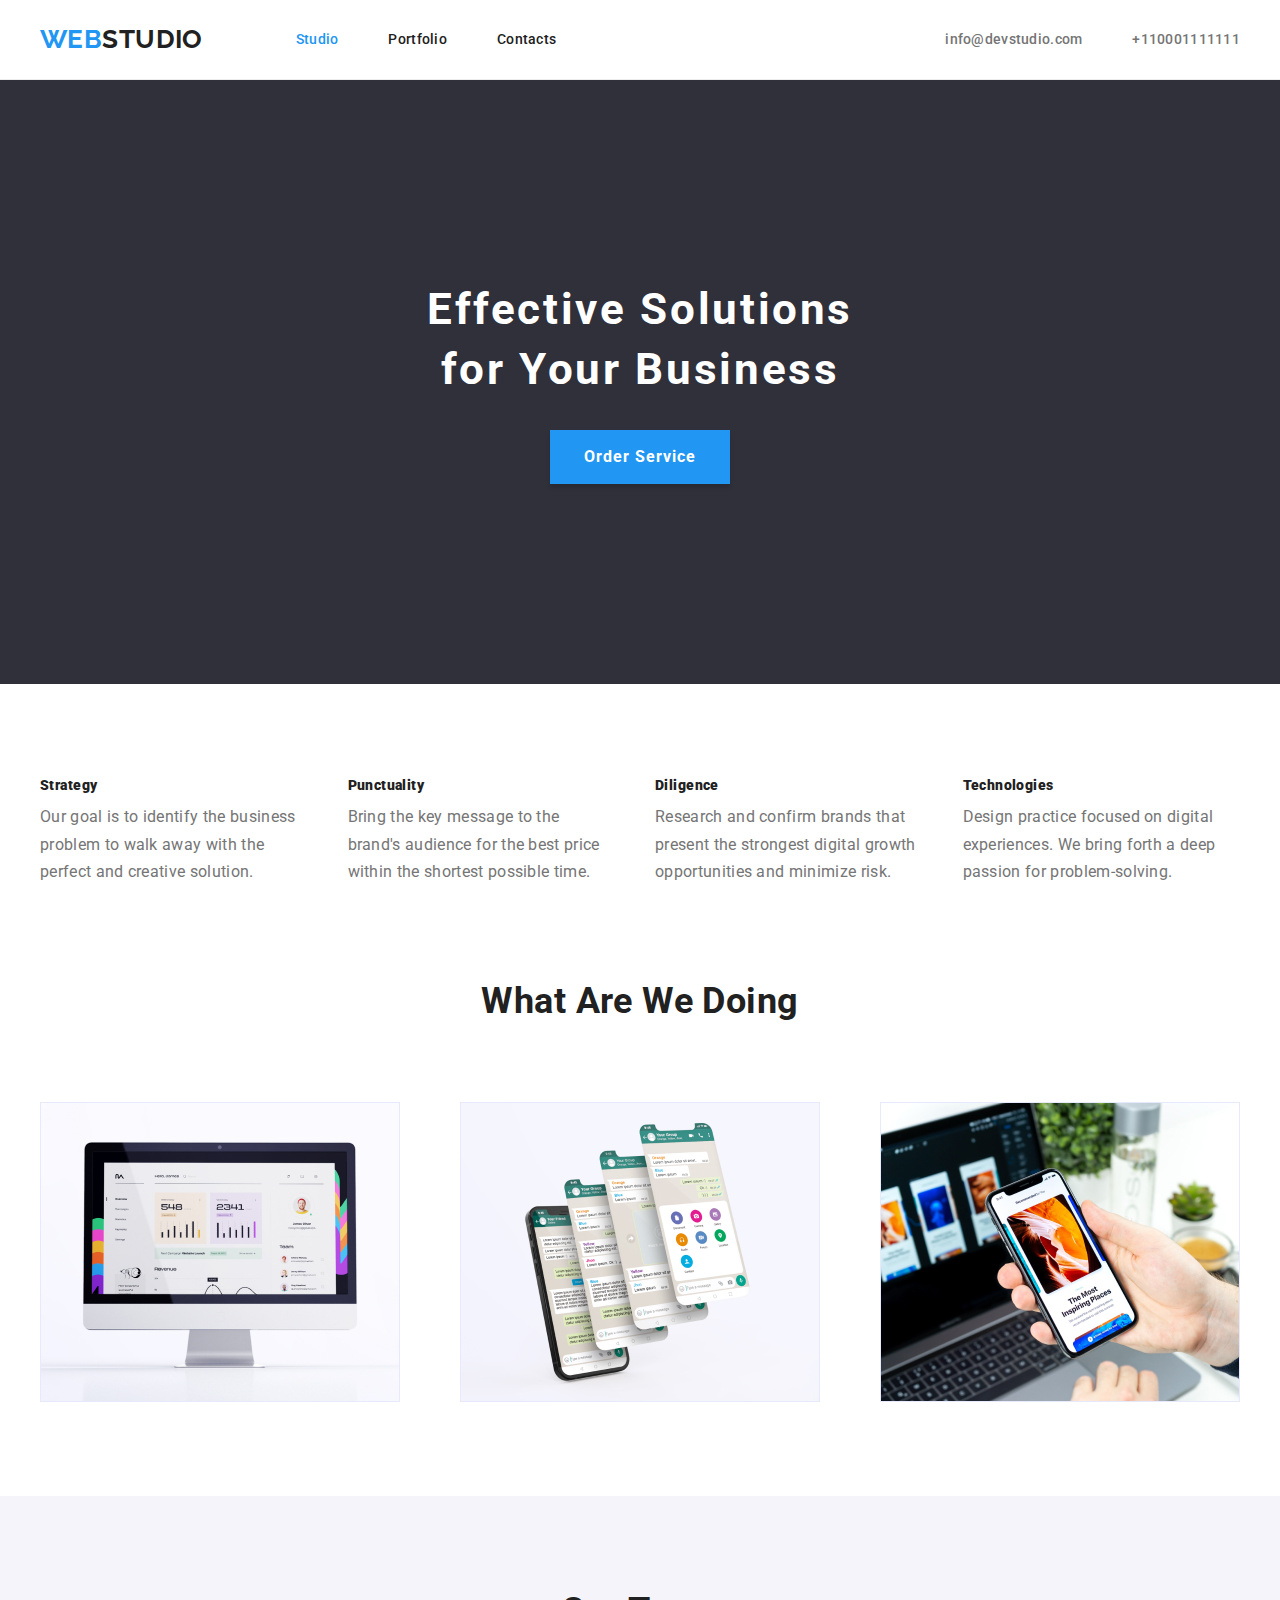
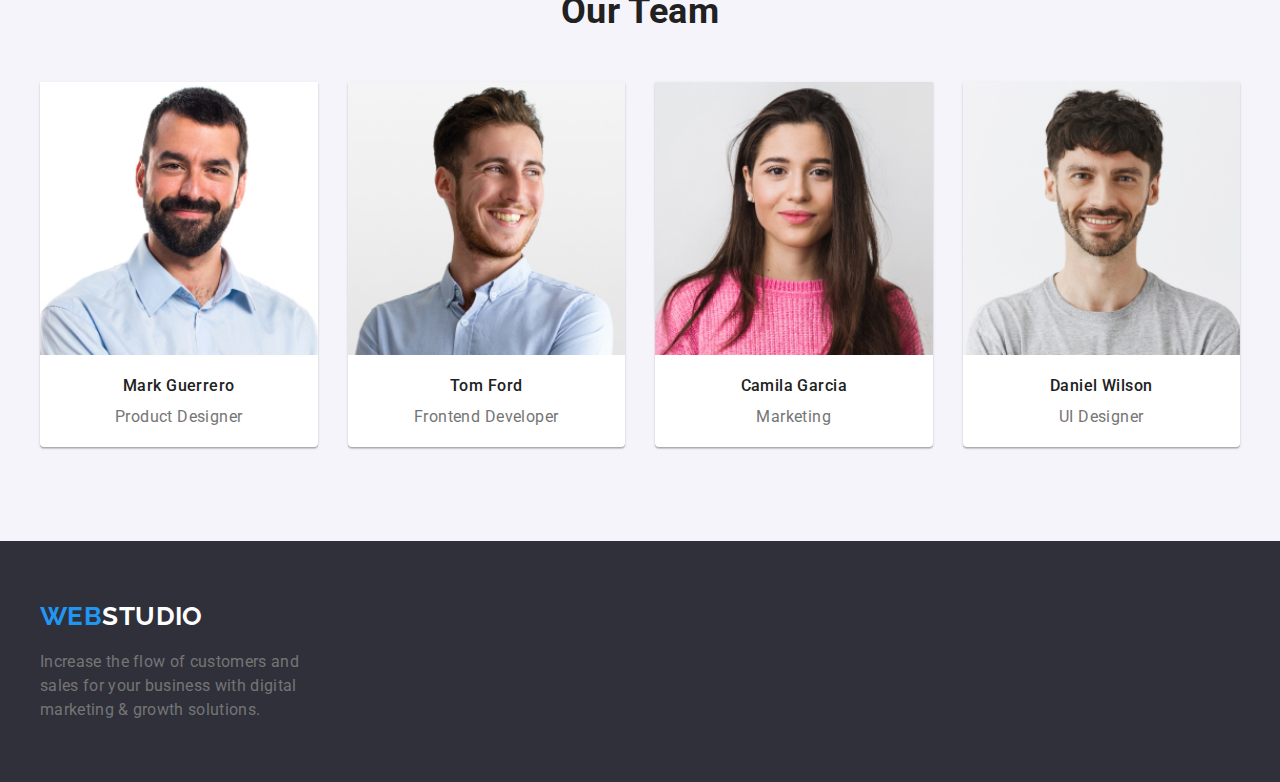
==== commit 98cfa07c: "wrap up homework 3." ====
--- a/index.html
+++ b/index.html
@@ -5,6 +5,8 @@
     <meta http-equiv="X-UA-Compatible" content="IE=edge" />
     <meta name="viewport" content="width=device-width, initial-scale=1.0" />
     <title>Document</title>
+    <link rel="preconnect" href="https://fonts.googleapis.com" />
+    <link rel="preconnect" href="https://fonts.gstatic.com" crossorigin />
     <link rel="stylesheet" href="./css/styles.css" />
     <link
       href="https://fonts.googleapis.com/css2?family=Raleway:wght@700&family=Roboto:wght@400;500;700;900&display=swap"
@@ -14,6 +16,7 @@
       rel="stylesheet"
       href="https://cdnjs.cloudflare.com/ajax/libs/modern-normalize/1.0.0/modern-normalize.min.css"
     />
+    <link rel="stylesheet" href="./css/styles.css" />
   </head>
 
   <body>
@@ -164,7 +167,7 @@
                 class="image"
                 src="./images/mark-guerrero.jpg"
                 alt="markguerrero"
-                width="270"
+                width="290"
                 height="260"
               />
               <h3 class="name">Mark Guerrero</h3>
@@ -176,7 +179,7 @@
                 class="image"
                 src="./images/tom-ford.jpg"
                 alt="tomford"
-                width="270"
+                width="290"
                 height="260"
               />
               <h3 class="name">Tom Ford</h3>
@@ -188,7 +191,7 @@
                 class="image"
                 src="./images/camila-garcia.jpg"
                 alt="camilagarcia"
-                width="270"
+                width="290"
                 height="260"
               />
               <h3 class="name">Camila Garcia</h3>
@@ -200,7 +203,7 @@
                 class="image"
                 src="./images/daniel-wilson.jpg"
                 alt="danielwilson"
-                width="270"
+                width="290"
                 height="260"
               />
               <h3 class="name">Daniel Wilson</h3>
--- a/css/styles.css
+++ b/css/styles.css
@@ -16,6 +16,7 @@
   font-size: 14px;
   letter-spacing: 0.03em;
 }
+/* Checked */
 h1,
 h2,
 h3,
@@ -25,21 +26,20 @@
 p {
   margin: 0px;
 }
-
+/* Checked */
 html {
   box-sizing: border;
 }
-
+/* Checked */
 *,
 *::after,
 *::before {
   box-sizing: inherit;
 }
-
+/* Checked */
 img {
   display: block;
   max-width: 100%;
-
   height: auto;
 }
 
@@ -48,14 +48,13 @@
   text-decoration: none;
   color: inherit;
 }
-
+/* Checked */
 .section.no-top-padding {
   padding-top: 0px;
 }
-header {
-  border-bottom: 1px solid var(--cornflower, #e7e9fc);
-}
+
 /* added */
+/* Checked */
 .container {
   width: 1200px;
   padding-left: 15px;
@@ -64,6 +63,7 @@
   margin-right: auto;
 }
 
+/* Checked */
 .menu,
 .navigation,
 .nav-menu,
@@ -72,39 +72,19 @@
   align-items: center;
 }
 
-.container-nav-menu,
-.container-contacts {
-  display: inline-flex;
-  align-items: center;
-  flex-direction: row;
-  padding: 24px 0px;
-}
-
-.container-nav-menu {
-  padding-left: 76px;
-  gap: 40px;
-}
-.container-contacts {
-  display: inline-flex;
-  padding-left: 400px;
-  gap: 40px;
-}
-
+.team .item {
+  flex-basis: calc(100% / 4 - 30px);
+  margin-left: 30px;
+  margin-top: 30px;
+}
+/* Checked */
 .list {
   list-style: none;
   padding: 0;
   margin: 0;
 }
-/* Header 1 Navigation */
-
-.logo-link {
-  text-decoration: none;
-  letter-spacing: 0.54px;
-  line-height: 21px;
-  font-size: 18px;
-  font-family: "Raleway", sans-serif;
-}
-
+/* Header */
+/* Checked */
 .logo {
   color: var(--accent-color);
   font-family: "Raleway", sans-serif;
@@ -112,38 +92,38 @@
   font-size: 26px;
   line-height: 1.2;
 }
-
+/* Checked */
 .logo.footer {
   margin-bottom: 20px;
 }
-
+/* Checked */
 .nav-menu {
   margin-left: 93px;
 }
-
+/* Checked */
 .contacts-menu {
   margin-left: auto;
 }
-
+/* Checked */
 .nav-menu .item:not(:last-child),
 .contacts-menu .item:not(:last-child) {
   margin-right: 50px;
 }
-/* added */
-
-.studio {
-  color: #2e2f42;
-}
-.studio-footer {
-  color: var(--primary-white-color);
-}
-
+/* Checked */
 .footer-description {
   font-size: 16px;
   font-family: "Roboto";
   line-height: 24px;
   letter-spacing: 0.32px;
-}
+  padding-top: 17.5px;
+}
+.studio {
+  color: var(--primary-black-color);
+}
+.studio-footer {
+  color: var(--primary-white-color);
+}
+/* Checked */
 .nav-menu .page,
 .contacts-menu .contact {
   color: var(--primary-black-color);
@@ -156,273 +136,234 @@
   padding-top: 32px;
   padding-bottom: 31px;
 }
+/* Checked */
 .contacts-menu .contact {
   color: var(--primary-text-color);
 }
 
+/* Checked */
 .page-header {
   border-bottom: 1px solid #ececec;
 }
-
+/* Checked */
 .nav-menu .page:hover,
 .nav-menu .page:focus,
-.nav-menu .page-current,
+.nav-menu .page.current,
 .contacts-menu .item:hover,
 .contacts-menu .item:focus {
   color: var(--accent-color);
 }
-
-.contacts-menu .item {
-  color: var(--primary-text-color);
-  text-decoration: none;
-  letter-spacing: 0.02em;
-  line-height: 1.14;
-  font-size: 14px;
-  font-weight: 500;
-}
-
+/* Checked */
 .bg-footer {
   background-color: var(--background-black);
 }
+/* Checked */
 .page-footer {
   padding-top: 60px;
   padding-bottom: 60px;
 }
-
+/* checked */
 .button {
   font-family: inherit;
   border-color: transparent;
   letter-spacing: 0.03em;
   cursor: pointer;
-  padding: 12px 24px;
-}
-
+  font-family: inherit;
+}
+/* checked */
 .button.primary {
   background-color: var(--accent-color);
   color: var(--primary-white-color);
   font-size: 16px;
-  font-weight: 500;
+  font-weight: 700;
   line-height: 1.87;
   letter-spacing: 0.06em;
-  padding: 16px 32px;
-}
-
+  padding: 10px 32px;
+  box-shadow: 0px 4px 4px rgba(0, 0, 0, 0.15);
+}
+
+/* checked */
 .button.primary:hover,
 .button.primary.focus {
   background-color: var(--button-primary-hover);
 }
+/* checked */
+.filters {
+  display: flex;
+  justify-content: center;
+  margin-bottom: 50px;
+}
+/* checked */
+.filters .space + .space {
+  margin-left: 8px;
+}
+/* checked */
 .button.filter {
-  color: var(--primary-black-color);
-  font-size: 18px;
+  padding: 6px 22px;
+  color: var(--primary-black-color);
+  font-size: 16px;
   font-weight: 500;
   line-height: 1.62;
   background-color: var(--button-filter);
 }
-
+/* checked */
 .button.filter:hover,
 .button.filter:focus,
 .button.filter.current {
   background-color: var(--accent-color);
   color: var(--primary-white-color);
-}
-
-/* nth child code here */
-.container-button-filter {
-  display: flex;
-  padding: 96px 0px 72px 0px;
-  justify-content: center;
-  gap: 24px;
-}
-
+  box-shadow: 0px 3px 1px rgba(0, 0, 0, 0.1), 0px 1px 2px rgba(0, 0, 0, 0.08),
+    0px 2px 2px rgba(0, 0, 0, 0.12);
+}
+
+/* Checked */
 .section {
   padding-top: 94px;
   padding-bottom: 94px;
 }
 
 /* added padding-top */
+/* Checked */
 .section-title {
   text-align: center;
   /* Header 2 */
   font-size: 36px;
   font-weight: 700;
   line-height: 1.17;
-  letter-spacing: 0.72px;
-  color: var(--primary-black-color);
-  margin-bottom: 70px;
-}
-/* Added text-align center */
+  color: var(--primary-black-color);
+  margin-bottom: 50px;
+}
+/* Checked */
+.hero {
+  padding-top: 200px;
+  padding-bottom: 200px;
+  text-align: center;
+}
+/* checked */
 .bg-hero {
   background-color: var(--background-black);
-  width: 1440px;
-  height: 600px;
-  text-align: center;
-  padding-top: 1px;
-}
-
+}
+/* Checked */
 .hero-title {
   color: var(--primary-white-color);
-  font-weight: 900;
-  text-align: center;
+  font-weight: 700;
+  margin-bottom: 30px;
   font-size: 44px;
   letter-spacing: 0.06em;
-  padding: 188px 472px 0px 472px;
-  font-family: "Roboto", sans-serif;
-}
-
-/* Added */
-.container .benefits {
-  display: flex;
-  align-items: center;
-  gap: 24px;
-}
-
+  line-height: 1.36;
+}
+
+/* checked */
 .benefits .title {
   color: var(--primary-black-color);
+  margin-bottom: 10px;
   font-weight: 700;
   font-size: 14px;
   line-height: 1.14;
-  letter-spacing: 0.4px;
-}
-
+}
+/* Checked */
 .benefits .description {
   line-height: 1.71;
-  font-size: 16px;
   letter-spacing: 0.32px;
+  font-size: 16px;
 }
 
 /* added */
+/* Checked */
 .benefits {
   display: flex;
   flex-wrap: wrap;
   margin-left: -30px;
   margin-top: -30px;
 }
-
+/* Checked */
 .benefits .item {
-  flex-basis: calc(100% / 4 - -30px);
+  flex-basis: calc(100% / 4 - 30px);
   margin-left: 30px;
   margin-top: 30px;
 }
+/* checked */
 .bg-team {
   background-color: var(--background-grey);
 }
-
-/* Added */
-.container .section-title {
-  text-align: center;
-}
-
+/* Checked */
 .what-we-do {
   display: flex;
   flex-wrap: wrap;
   margin-left: -30px;
   margin-right: -30px;
 }
-
+/* Checked */
 .what-we-do .item {
   flex-basis: calc(100% / 3 - 30px);
   margin-left: 30px;
   margin-top: 30px;
 }
-
+/* Checked */
 .team {
   display: flex;
   flex-wrap: wrap;
   margin-left: -30px;
-  margin-right: -30px;
-}
+  margin-top: -30px;
+}
+/* checked */
+/* Checked */
 
 .team .item {
-  flex-basis: calc(100% / 4 - 30px);
-  margin-left: 30px;
-  margin-right: 30px;
-}
-
+  padding-bottom: 30px;
+  background-color: var(--primary-white-color);
+  box-shadow: 0px 1px 3px rgba(0, 0, 0, 0.12), 0px 1px 1px rgba(0, 0, 0, 0.14),
+    0px 2px 1px rgba(0, 0, 0, 0.12);
+  border-radius: 0px 0px 4px 4px;
+}
+
+/* Checked */
+.team .name,
 .team .position {
   font-size: 16px;
-  line-height: 1.19;
+  line-height: 1.19px;
   text-align: center;
-  letter-spacing: 0.32px;
-}
-
-/* modified */
+}
+/* Checked */
 .team .name {
   color: var(--primary-black-color);
-  text-align: center;
   font-weight: 500;
-  font-size: 20px;
-  line-height: 24px;
-  letter-spacing: 0.4px;
-  gap: 32px;
-}
-
-/* added */
-.container .team {
-  display: flex;
-  gap: 24px;
-}
-
-/* added */
-.team-item {
-  width: 264px;
-  flex-direction: column;
-  justify-content: center;
-  padding: 0px 0px 32px 0px;
-  gap: 32px;
-  border-radius: 0px 0px 4px 4px;
-  background: var(--white, #fff);
-  box-shadow: 0px 2px 1px 0px rgba(46, 47, 66, 0.08),
-    0px 1px 1px 0px rgba(46, 47, 66, 0.16),
-    0px 1px 6px 0px rgba(46, 47, 66, 0.08);
-}
-
-/* Project */
-.project {
-  text-decoration: none;
-}
-
-.container-project .project-one {
-  padding-bottom: 48px;
-}
-
-.container-project .project-three {
-  padding: 48px 0px 120px 0px;
-}
-
+  margin-top: 30px;
+  margin-bottom: 30px;
+}
+.substrate {
+  background-color: var(--primary-white-color);
+  padding: 20px 24px;
+  border: 1px solid #eeeeee;
+  border-top: 0;
+}
+
+/* Checked */
 .projects {
   flex-wrap: wrap;
   display: flex;
   margin-left: -30px;
   margin-top: -30px;
 }
-
+/* Checked */
 .project-card {
   flex-basis: calc(100% / 3 - 30px);
   margin-left: 30px;
   margin-top: 30px;
 }
+/* checked */
 .project .name {
+  margin-bottom: 4px;
   color: var(--primary-black-color);
   font-size: 18px;
-  font-family: "Roboto";
   font-weight: 700;
   line-height: 2;
   letter-spacing: 0.06em;
 }
-
+/* checked */
 .project .type {
   color: var(--primary-text-color);
   font-weight: 400;
   font-size: 16px;
   line-height: 1.87;
 }
-
-.page.current {
-  color: #4d5ae5;
-  text-decoration: none;
-  list-style-type: none;
-  font-size: 14px;
-  font-family: "Roboto";
-  font-weight: 500;
-  letter-spacing: 0.32px;
-}
--- a/css/styles.css
+++ b/css/styles.css
@@ -16,6 +16,7 @@
   font-size: 14px;
   letter-spacing: 0.03em;
 }
+/* Checked */
 h1,
 h2,
 h3,
@@ -25,21 +26,20 @@
 p {
   margin: 0px;
 }
-
+/* Checked */
 html {
   box-sizing: border;
 }
-
+/* Checked */
 *,
 *::after,
 *::before {
   box-sizing: inherit;
 }
-
+/* Checked */
 img {
   display: block;
   max-width: 100%;
-
   height: auto;
 }
 
@@ -48,14 +48,13 @@
   text-decoration: none;
   color: inherit;
 }
-
+/* Checked */
 .section.no-top-padding {
   padding-top: 0px;
 }
-header {
-  border-bottom: 1px solid var(--cornflower, #e7e9fc);
-}
+
 /* added */
+/* Checked */
 .container {
   width: 1200px;
   padding-left: 15px;
@@ -64,6 +63,7 @@
   margin-right: auto;
 }
 
+/* Checked */
 .menu,
 .navigation,
 .nav-menu,
@@ -72,39 +72,19 @@
   align-items: center;
 }
 
-.container-nav-menu,
-.container-contacts {
-  display: inline-flex;
-  align-items: center;
-  flex-direction: row;
-  padding: 24px 0px;
-}
-
-.container-nav-menu {
-  padding-left: 76px;
-  gap: 40px;
-}
-.container-contacts {
-  display: inline-flex;
-  padding-left: 400px;
-  gap: 40px;
-}
-
+.team .item {
+  flex-basis: calc(100% / 4 - 30px);
+  margin-left: 30px;
+  margin-top: 30px;
+}
+/* Checked */
 .list {
   list-style: none;
   padding: 0;
   margin: 0;
 }
-/* Header 1 Navigation */
-
-.logo-link {
-  text-decoration: none;
-  letter-spacing: 0.54px;
-  line-height: 21px;
-  font-size: 18px;
-  font-family: "Raleway", sans-serif;
-}
-
+/* Header */
+/* Checked */
 .logo {
   color: var(--accent-color);
   font-family: "Raleway", sans-serif;
@@ -112,38 +92,38 @@
   font-size: 26px;
   line-height: 1.2;
 }
-
+/* Checked */
 .logo.footer {
   margin-bottom: 20px;
 }
-
+/* Checked */
 .nav-menu {
   margin-left: 93px;
 }
-
+/* Checked */
 .contacts-menu {
   margin-left: auto;
 }
-
+/* Checked */
 .nav-menu .item:not(:last-child),
 .contacts-menu .item:not(:last-child) {
   margin-right: 50px;
 }
-/* added */
-
-.studio {
-  color: #2e2f42;
-}
-.studio-footer {
-  color: var(--primary-white-color);
-}
-
+/* Checked */
 .footer-description {
   font-size: 16px;
   font-family: "Roboto";
   line-height: 24px;
   letter-spacing: 0.32px;
-}
+  padding-top: 17.5px;
+}
+.studio {
+  color: var(--primary-black-color);
+}
+.studio-footer {
+  color: var(--primary-white-color);
+}
+/* Checked */
 .nav-menu .page,
 .contacts-menu .contact {
   color: var(--primary-black-color);
@@ -156,273 +136,234 @@
   padding-top: 32px;
   padding-bottom: 31px;
 }
+/* Checked */
 .contacts-menu .contact {
   color: var(--primary-text-color);
 }
 
+/* Checked */
 .page-header {
   border-bottom: 1px solid #ececec;
 }
-
+/* Checked */
 .nav-menu .page:hover,
 .nav-menu .page:focus,
-.nav-menu .page-current,
+.nav-menu .page.current,
 .contacts-menu .item:hover,
 .contacts-menu .item:focus {
   color: var(--accent-color);
 }
-
-.contacts-menu .item {
-  color: var(--primary-text-color);
-  text-decoration: none;
-  letter-spacing: 0.02em;
-  line-height: 1.14;
-  font-size: 14px;
-  font-weight: 500;
-}
-
+/* Checked */
 .bg-footer {
   background-color: var(--background-black);
 }
+/* Checked */
 .page-footer {
   padding-top: 60px;
   padding-bottom: 60px;
 }
-
+/* checked */
 .button {
   font-family: inherit;
   border-color: transparent;
   letter-spacing: 0.03em;
   cursor: pointer;
-  padding: 12px 24px;
-}
-
+  font-family: inherit;
+}
+/* checked */
 .button.primary {
   background-color: var(--accent-color);
   color: var(--primary-white-color);
   font-size: 16px;
-  font-weight: 500;
+  font-weight: 700;
   line-height: 1.87;
   letter-spacing: 0.06em;
-  padding: 16px 32px;
-}
-
+  padding: 10px 32px;
+  box-shadow: 0px 4px 4px rgba(0, 0, 0, 0.15);
+}
+
+/* checked */
 .button.primary:hover,
 .button.primary.focus {
   background-color: var(--button-primary-hover);
 }
+/* checked */
+.filters {
+  display: flex;
+  justify-content: center;
+  margin-bottom: 50px;
+}
+/* checked */
+.filters .space + .space {
+  margin-left: 8px;
+}
+/* checked */
 .button.filter {
-  color: var(--primary-black-color);
-  font-size: 18px;
+  padding: 6px 22px;
+  color: var(--primary-black-color);
+  font-size: 16px;
   font-weight: 500;
   line-height: 1.62;
   background-color: var(--button-filter);
 }
-
+/* checked */
 .button.filter:hover,
 .button.filter:focus,
 .button.filter.current {
   background-color: var(--accent-color);
   color: var(--primary-white-color);
-}
-
-/* nth child code here */
-.container-button-filter {
-  display: flex;
-  padding: 96px 0px 72px 0px;
-  justify-content: center;
-  gap: 24px;
-}
-
+  box-shadow: 0px 3px 1px rgba(0, 0, 0, 0.1), 0px 1px 2px rgba(0, 0, 0, 0.08),
+    0px 2px 2px rgba(0, 0, 0, 0.12);
+}
+
+/* Checked */
 .section {
   padding-top: 94px;
   padding-bottom: 94px;
 }
 
 /* added padding-top */
+/* Checked */
 .section-title {
   text-align: center;
   /* Header 2 */
   font-size: 36px;
   font-weight: 700;
   line-height: 1.17;
-  letter-spacing: 0.72px;
-  color: var(--primary-black-color);
-  margin-bottom: 70px;
-}
-/* Added text-align center */
+  color: var(--primary-black-color);
+  margin-bottom: 50px;
+}
+/* Checked */
+.hero {
+  padding-top: 200px;
+  padding-bottom: 200px;
+  text-align: center;
+}
+/* checked */
 .bg-hero {
   background-color: var(--background-black);
-  width: 1440px;
-  height: 600px;
-  text-align: center;
-  padding-top: 1px;
-}
-
+}
+/* Checked */
 .hero-title {
   color: var(--primary-white-color);
-  font-weight: 900;
-  text-align: center;
+  font-weight: 700;
+  margin-bottom: 30px;
   font-size: 44px;
   letter-spacing: 0.06em;
-  padding: 188px 472px 0px 472px;
-  font-family: "Roboto", sans-serif;
-}
-
-/* Added */
-.container .benefits {
-  display: flex;
-  align-items: center;
-  gap: 24px;
-}
-
+  line-height: 1.36;
+}
+
+/* checked */
 .benefits .title {
   color: var(--primary-black-color);
+  margin-bottom: 10px;
   font-weight: 700;
   font-size: 14px;
   line-height: 1.14;
-  letter-spacing: 0.4px;
-}
-
+}
+/* Checked */
 .benefits .description {
   line-height: 1.71;
-  font-size: 16px;
   letter-spacing: 0.32px;
+  font-size: 16px;
 }
 
 /* added */
+/* Checked */
 .benefits {
   display: flex;
   flex-wrap: wrap;
   margin-left: -30px;
   margin-top: -30px;
 }
-
+/* Checked */
 .benefits .item {
-  flex-basis: calc(100% / 4 - -30px);
+  flex-basis: calc(100% / 4 - 30px);
   margin-left: 30px;
   margin-top: 30px;
 }
+/* checked */
 .bg-team {
   background-color: var(--background-grey);
 }
-
-/* Added */
-.container .section-title {
-  text-align: center;
-}
-
+/* Checked */
 .what-we-do {
   display: flex;
   flex-wrap: wrap;
   margin-left: -30px;
   margin-right: -30px;
 }
-
+/* Checked */
 .what-we-do .item {
   flex-basis: calc(100% / 3 - 30px);
   margin-left: 30px;
   margin-top: 30px;
 }
-
+/* Checked */
 .team {
   display: flex;
   flex-wrap: wrap;
   margin-left: -30px;
-  margin-right: -30px;
-}
+  margin-top: -30px;
+}
+/* checked */
+/* Checked */
 
 .team .item {
-  flex-basis: calc(100% / 4 - 30px);
-  margin-left: 30px;
-  margin-right: 30px;
-}
-
+  padding-bottom: 30px;
+  background-color: var(--primary-white-color);
+  box-shadow: 0px 1px 3px rgba(0, 0, 0, 0.12), 0px 1px 1px rgba(0, 0, 0, 0.14),
+    0px 2px 1px rgba(0, 0, 0, 0.12);
+  border-radius: 0px 0px 4px 4px;
+}
+
+/* Checked */
+.team .name,
 .team .position {
   font-size: 16px;
-  line-height: 1.19;
+  line-height: 1.19px;
   text-align: center;
-  letter-spacing: 0.32px;
-}
-
-/* modified */
+}
+/* Checked */
 .team .name {
   color: var(--primary-black-color);
-  text-align: center;
   font-weight: 500;
-  font-size: 20px;
-  line-height: 24px;
-  letter-spacing: 0.4px;
-  gap: 32px;
-}
-
-/* added */
-.container .team {
-  display: flex;
-  gap: 24px;
-}
-
-/* added */
-.team-item {
-  width: 264px;
-  flex-direction: column;
-  justify-content: center;
-  padding: 0px 0px 32px 0px;
-  gap: 32px;
-  border-radius: 0px 0px 4px 4px;
-  background: var(--white, #fff);
-  box-shadow: 0px 2px 1px 0px rgba(46, 47, 66, 0.08),
-    0px 1px 1px 0px rgba(46, 47, 66, 0.16),
-    0px 1px 6px 0px rgba(46, 47, 66, 0.08);
-}
-
-/* Project */
-.project {
-  text-decoration: none;
-}
-
-.container-project .project-one {
-  padding-bottom: 48px;
-}
-
-.container-project .project-three {
-  padding: 48px 0px 120px 0px;
-}
-
+  margin-top: 30px;
+  margin-bottom: 30px;
+}
+.substrate {
+  background-color: var(--primary-white-color);
+  padding: 20px 24px;
+  border: 1px solid #eeeeee;
+  border-top: 0;
+}
+
+/* Checked */
 .projects {
   flex-wrap: wrap;
   display: flex;
   margin-left: -30px;
   margin-top: -30px;
 }
-
+/* Checked */
 .project-card {
   flex-basis: calc(100% / 3 - 30px);
   margin-left: 30px;
   margin-top: 30px;
 }
+/* checked */
 .project .name {
+  margin-bottom: 4px;
   color: var(--primary-black-color);
   font-size: 18px;
-  font-family: "Roboto";
   font-weight: 700;
   line-height: 2;
   letter-spacing: 0.06em;
 }
-
+/* checked */
 .project .type {
   color: var(--primary-text-color);
   font-weight: 400;
   font-size: 16px;
   line-height: 1.87;
 }
-
-.page.current {
-  color: #4d5ae5;
-  text-decoration: none;
-  list-style-type: none;
-  font-size: 14px;
-  font-family: "Roboto";
-  font-weight: 500;
-  letter-spacing: 0.32px;
-}
